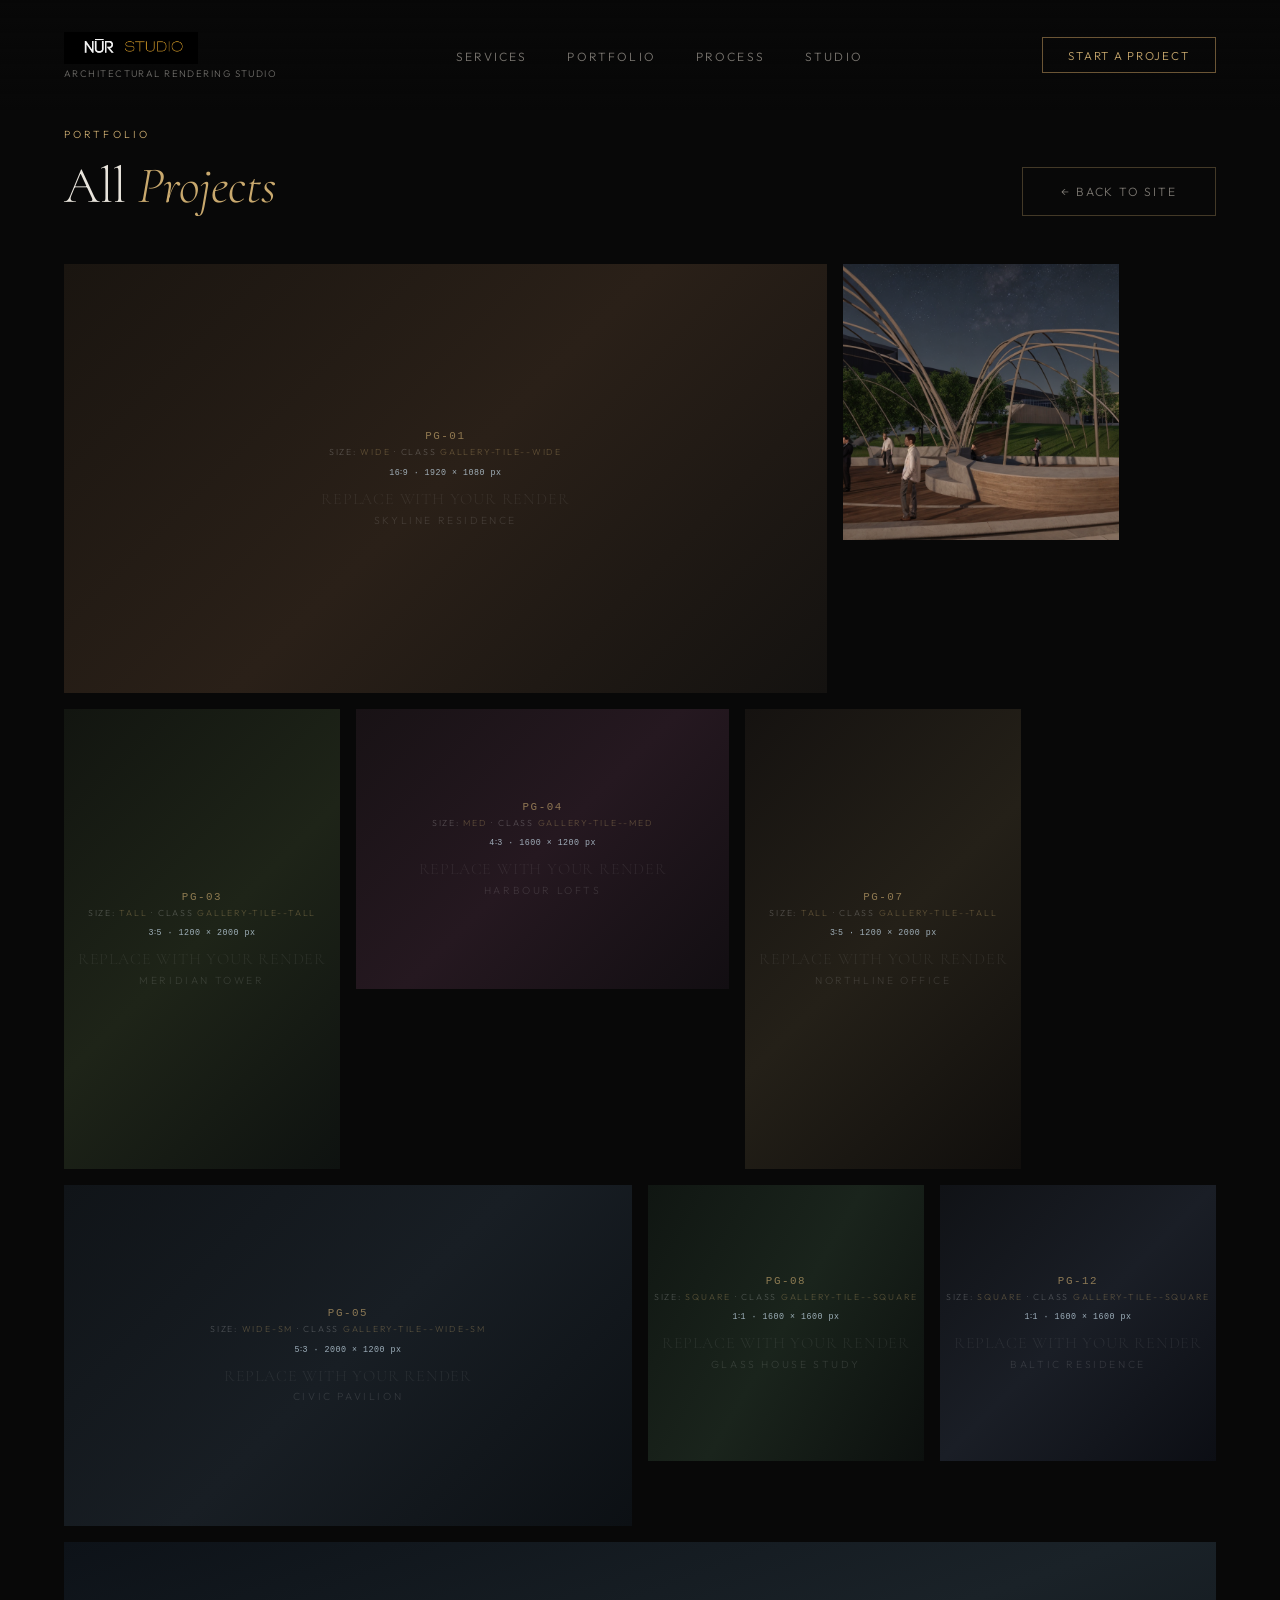
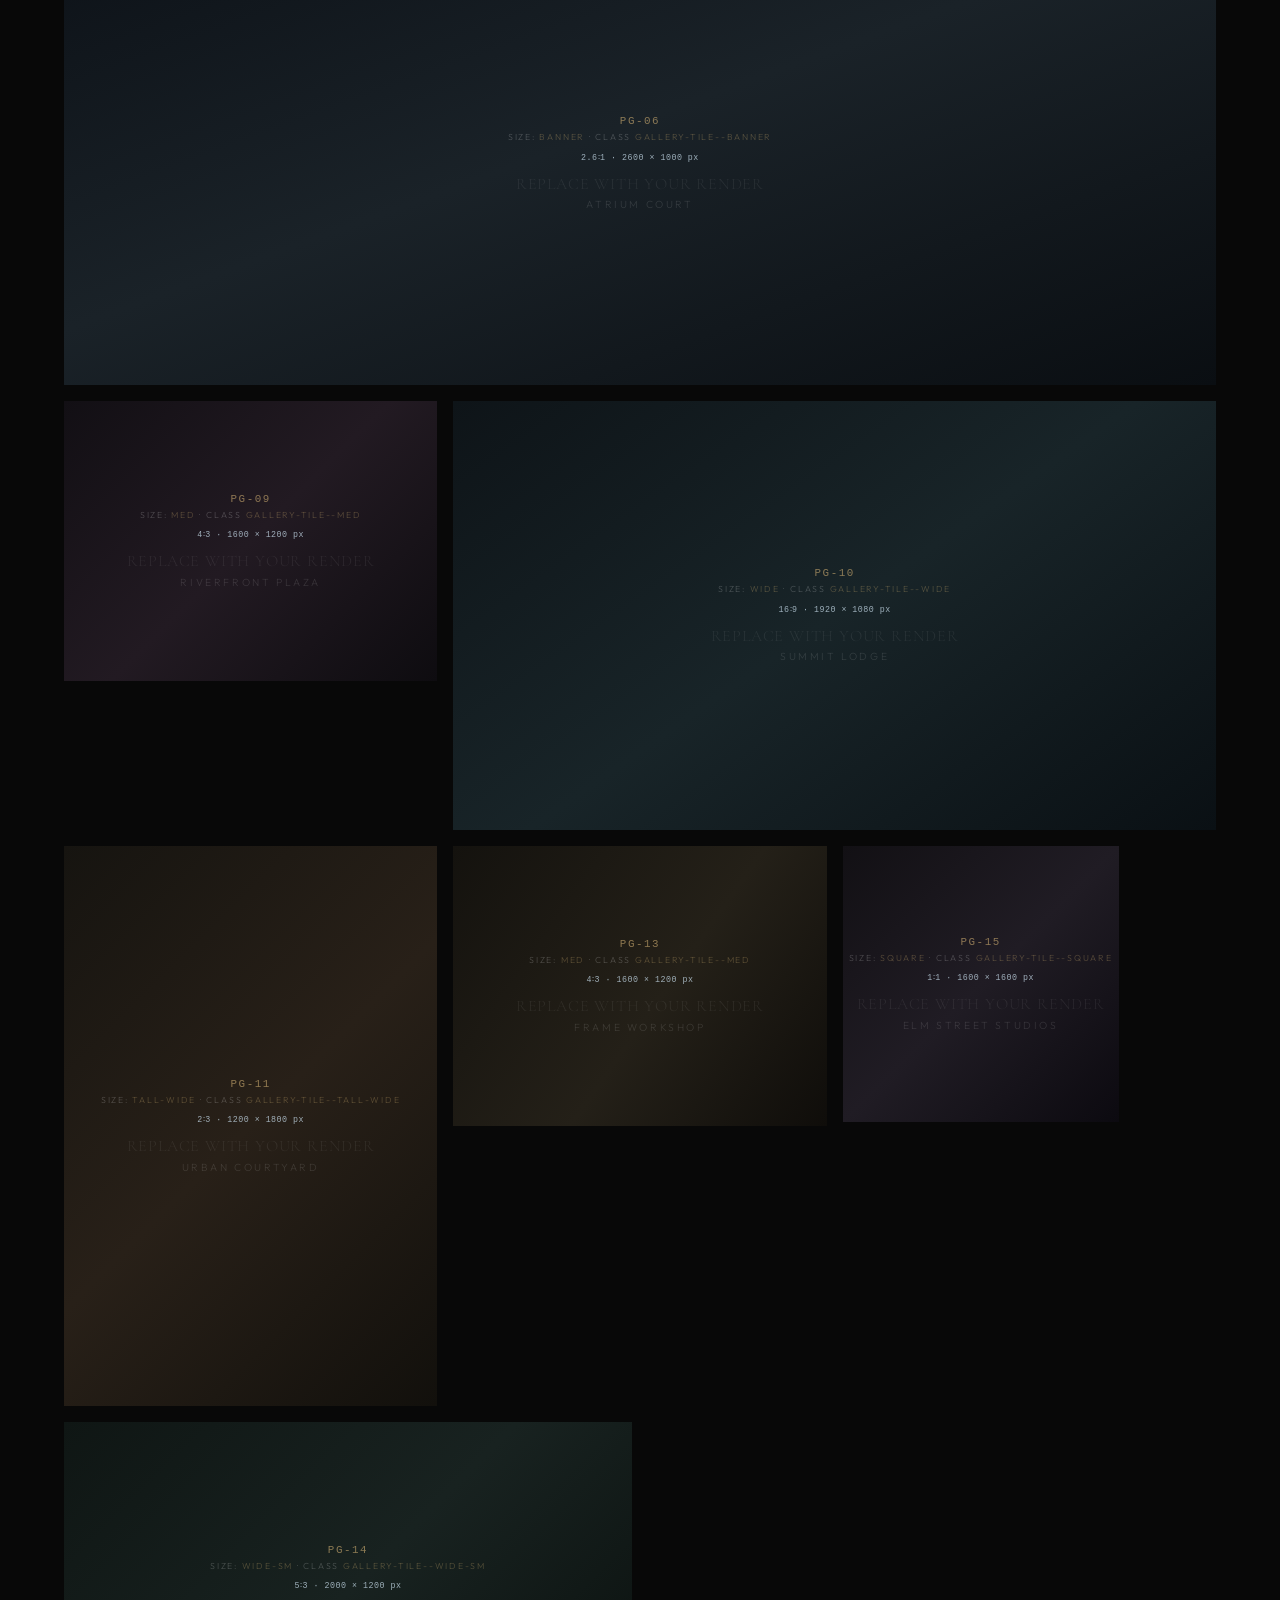
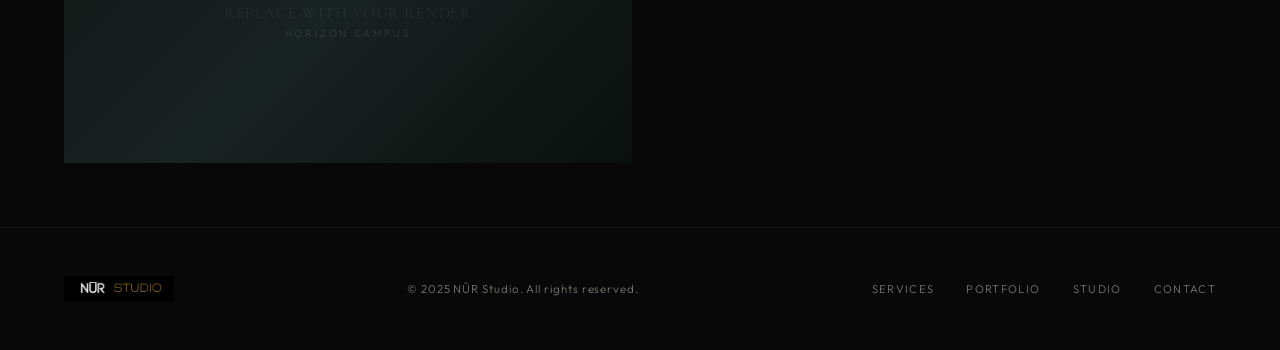
==== portfolio-all.html @ 577b7091 "Replace logo with NŪR STUDIO mark; update alt text and branding copy Co-authored-by: Cursor <cursora" ====
<!DOCTYPE html>
<html lang="en">
<head>
<meta charset="UTF-8" />
<script>
(function () {
  var b = document.createElement('base');
  b.href = new URL('.', location.href).href;
  document.head.appendChild(b);
})();
</script>
<meta name="viewport" content="width=device-width, initial-scale=1.0"/>
<title>All Projects — NŪR Studio</title>
<link rel="preconnect" href="https://fonts.googleapis.com">
<link href="https://fonts.googleapis.com/css2?family=Cormorant+Garamond:ital,wght@0,300;0,400;0,600;1,300;1,400&family=Outfit:wght@200;300;400;500&display=swap" rel="stylesheet">
<link rel="stylesheet" href="main/main.css" />
<link rel="stylesheet" href="sections/portfolio/portfolio.css" />
</head>
<body>

<nav id="navbar">
  <a href="index.html" class="logo">
    <img src="assets/logo/nur-studio-logo.png" alt="NŪR STUDIO logo" class="logo-img" width="220" height="64" />
    <span class="logo-tagline">Architectural Rendering Studio</span>
  </a>
  <ul class="nav-links">
    <li><a href="index.html#services">Services</a></li>
    <li><a href="index.html#portfolio">Portfolio</a></li>
    <li><a href="index.html#process">Process</a></li>
    <li><a href="index.html#about">Studio</a></li>
  </ul>
  <a href="index.html#contact" class="nav-cta">Start a Project</a>
</nav>

<main class="portfolio-all-page">
  <div class="portfolio-all-header">
    <div>
      <div class="section-eyebrow">Portfolio</div>
      <h1 class="section-title">All <em>Projects</em></h1>
    </div>
    <a href="index.html#portfolio" class="btn-ghost">← Back to site</a>
  </div>

  <div class="portfolio-all-grid">
    <article id="pg-tile-01" class="portfolio-item gallery-tile--wide">
      <div class="portfolio-placeholder p1">
        <img src="assets/images/portfolio-page/PG-01.png" data-src-base="assets/images/portfolio-page/PG-01" data-missing="remove" alt="PG-01 — exterior residential visualization" class="gallery-img auto-ext-image" loading="lazy" />
        <div class="placeholder-label">
          <div class="tile-nomenclature">
            <span class="tile-ref">PG-01</span>
            <span class="tile-preset">size: <span>wide</span> · class <span>gallery-tile--wide</span></span>
            <span class="tile-dim">16∶9 · 1920 × 1080 px</span>
          </div>
          <strong>Replace with your render</strong>
          Skyline Residence
        </div>
      </div>
      <div class="portfolio-overlay">
        <div class="portfolio-info">
          <h3>Skyline Residence</h3>
          <p>Exterior · Residential</p>
        </div>
      </div>
    </article>
    <article id="pg-tile-02" class="portfolio-item gallery-tile--square">
      <div class="portfolio-placeholder p2">
        <img src="assets/images/homepage/home-portfolio/HPG-03.png" data-src-base="assets/images/homepage/home-portfolio/HPG-03" data-missing="remove" alt="The Commons — interior commercial visualization" class="gallery-img auto-ext-image" loading="lazy" />
        <div class="placeholder-label">
          <div class="tile-nomenclature">
            <span class="tile-ref">PG-02</span>
            <span class="tile-preset">size: <span>square</span> · class <span>gallery-tile--square</span></span>
            <span class="tile-dim">1∶1 · 1600 × 1600 px</span>
          </div>
          <strong>Replace with your render</strong>
          The Commons
        </div>
      </div>
      <div class="portfolio-overlay">
        <div class="portfolio-info">
          <h3>The Commons</h3>
          <p>Interior · Commercial</p>
        </div>
      </div>
    </article>
    <article id="pg-tile-03" class="portfolio-item gallery-tile--tall">
      <div class="portfolio-placeholder p3">
        <img src="assets/images/homepage/heros/hero-background/HeroSEC-01.jpg" data-src-base="assets/images/homepage/heros/hero-background/HeroSEC-01" data-missing="remove" alt="Meridian Tower — exterior mixed-use visualization" class="gallery-img auto-ext-image" loading="lazy" />
        <div class="placeholder-label">
          <div class="tile-nomenclature">
            <span class="tile-ref">PG-03</span>
            <span class="tile-preset">size: <span>tall</span> · class <span>gallery-tile--tall</span></span>
            <span class="tile-dim">3∶5 · 1200 × 2000 px</span>
          </div>
          <strong>Replace with your render</strong>
          Meridian Tower
        </div>
      </div>
      <div class="portfolio-overlay">
        <div class="portfolio-info">
          <h3>Meridian Tower</h3>
          <p>Exterior · Mixed-Use</p>
        </div>
      </div>
    </article>
    <article id="pg-tile-04" class="portfolio-item gallery-tile--med">
      <div class="portfolio-placeholder p4">
        <img src="assets/images/portfolio-page/harbour-lofts.jpg" data-src-base="assets/images/portfolio-page/harbour-lofts" data-missing="remove" alt="Harbour Lofts — interior residential visualization" class="gallery-img auto-ext-image" loading="lazy" />
        <div class="placeholder-label">
          <div class="tile-nomenclature">
            <span class="tile-ref">PG-04</span>
            <span class="tile-preset">size: <span>med</span> · class <span>gallery-tile--med</span></span>
            <span class="tile-dim">4∶3 · 1600 × 1200 px</span>
          </div>
          <strong>Replace with your render</strong>
          Harbour Lofts
        </div>
      </div>
      <div class="portfolio-overlay">
        <div class="portfolio-info">
          <h3>Harbour Lofts</h3>
          <p>Interior · Residential</p>
        </div>
      </div>
    </article>
    <article id="pg-tile-05" class="portfolio-item gallery-tile--wide-sm">
      <div class="portfolio-placeholder p5">
        <img src="assets/images/portfolio-page/civic-pavilion.jpg" data-src-base="assets/images/portfolio-page/civic-pavilion" data-missing="remove" alt="Civic Pavilion — aerial institutional visualization" class="gallery-img auto-ext-image" loading="lazy" />
        <div class="placeholder-label">
          <div class="tile-nomenclature">
            <span class="tile-ref">PG-05</span>
            <span class="tile-preset">size: <span>wide-sm</span> · class <span>gallery-tile--wide-sm</span></span>
            <span class="tile-dim">5∶3 · 2000 × 1200 px</span>
          </div>
          <strong>Replace with your render</strong>
          Civic Pavilion
        </div>
      </div>
      <div class="portfolio-overlay">
        <div class="portfolio-info">
          <h3>Civic Pavilion</h3>
          <p>Aerial · Institutional</p>
        </div>
      </div>
    </article>
    <article id="pg-tile-06" class="portfolio-item gallery-tile--banner">
      <div class="portfolio-placeholder p6">
        <img src="assets/images/portfolio-page/PG-06.png" data-src-base="assets/images/portfolio-page/PG-06" data-missing="remove" alt="PG-06 — Atrium Court" class="gallery-img auto-ext-image" loading="lazy" />
        <div class="placeholder-label">
          <div class="tile-nomenclature">
            <span class="tile-ref">PG-06</span>
            <span class="tile-preset">size: <span>banner</span> · class <span>gallery-tile--banner</span></span>
            <span class="tile-dim">2.6∶1 · 2600 × 1000 px</span>
          </div>
          <strong>Replace with your render</strong>
          Atrium Court
        </div>
      </div>
      <div class="portfolio-overlay">
        <div class="portfolio-info">
          <h3>Atrium Court</h3>
          <p>Interior · Cultural</p>
        </div>
      </div>
    </article>
    <article id="pg-tile-07" class="portfolio-item gallery-tile--tall">
      <div class="portfolio-placeholder p7">
        <div class="placeholder-label">
          <div class="tile-nomenclature">
            <span class="tile-ref">PG-07</span>
            <span class="tile-preset">size: <span>tall</span> · class <span>gallery-tile--tall</span></span>
            <span class="tile-dim">3∶5 · 1200 × 2000 px</span>
          </div>
          <strong>Replace with your render</strong>
          Northline Office
        </div>
      </div>
      <div class="portfolio-overlay">
        <div class="portfolio-info">
          <h3>Northline Office</h3>
          <p>Exterior · Workplace</p>
        </div>
      </div>
    </article>
    <article id="pg-tile-08" class="portfolio-item gallery-tile--square">
      <div class="portfolio-placeholder p8">
        <div class="placeholder-label">
          <div class="tile-nomenclature">
            <span class="tile-ref">PG-08</span>
            <span class="tile-preset">size: <span>square</span> · class <span>gallery-tile--square</span></span>
            <span class="tile-dim">1∶1 · 1600 × 1600 px</span>
          </div>
          <strong>Replace with your render</strong>
          Glass House Study
        </div>
      </div>
      <div class="portfolio-overlay">
        <div class="portfolio-info">
          <h3>Glass House Study</h3>
          <p>Residential · Detail</p>
        </div>
      </div>
    </article>
    <article id="pg-tile-09" class="portfolio-item gallery-tile--med">
      <div class="portfolio-placeholder p9">
        <div class="placeholder-label">
          <div class="tile-nomenclature">
            <span class="tile-ref">PG-09</span>
            <span class="tile-preset">size: <span>med</span> · class <span>gallery-tile--med</span></span>
            <span class="tile-dim">4∶3 · 1600 × 1200 px</span>
          </div>
          <strong>Replace with your render</strong>
          Riverfront Plaza
        </div>
      </div>
      <div class="portfolio-overlay">
        <div class="portfolio-info">
          <h3>Riverfront Plaza</h3>
          <p>Exterior · Mixed-Use</p>
        </div>
      </div>
    </article>
    <article id="pg-tile-10" class="portfolio-item gallery-tile--wide">
      <div class="portfolio-placeholder p10">
        <div class="placeholder-label">
          <div class="tile-nomenclature">
            <span class="tile-ref">PG-10</span>
            <span class="tile-preset">size: <span>wide</span> · class <span>gallery-tile--wide</span></span>
            <span class="tile-dim">16∶9 · 1920 × 1080 px</span>
          </div>
          <strong>Replace with your render</strong>
          Summit Lodge
        </div>
      </div>
      <div class="portfolio-overlay">
        <div class="portfolio-info">
          <h3>Summit Lodge</h3>
          <p>Interior · Hospitality</p>
        </div>
      </div>
    </article>
    <article id="pg-tile-11" class="portfolio-item gallery-tile--tall-wide">
      <div class="portfolio-placeholder p11">
        <div class="placeholder-label">
          <div class="tile-nomenclature">
            <span class="tile-ref">PG-11</span>
            <span class="tile-preset">size: <span>tall-wide</span> · class <span>gallery-tile--tall-wide</span></span>
            <span class="tile-dim">2∶3 · 1200 × 1800 px</span>
          </div>
          <strong>Replace with your render</strong>
          Urban Courtyard
        </div>
      </div>
      <div class="portfolio-overlay">
        <div class="portfolio-info">
          <h3>Urban Courtyard</h3>
          <p>Aerial · Urban</p>
        </div>
      </div>
    </article>
    <article id="pg-tile-12" class="portfolio-item gallery-tile--square">
      <div class="portfolio-placeholder p12">
        <div class="placeholder-label">
          <div class="tile-nomenclature">
            <span class="tile-ref">PG-12</span>
            <span class="tile-preset">size: <span>square</span> · class <span>gallery-tile--square</span></span>
            <span class="tile-dim">1∶1 · 1600 × 1600 px</span>
          </div>
          <strong>Replace with your render</strong>
          Baltic Residence
        </div>
      </div>
      <div class="portfolio-overlay">
        <div class="portfolio-info">
          <h3>Baltic Residence</h3>
          <p>Interior · Residential</p>
        </div>
      </div>
    </article>
    <article id="pg-tile-13" class="portfolio-item gallery-tile--med">
      <div class="portfolio-placeholder p13">
        <div class="placeholder-label">
          <div class="tile-nomenclature">
            <span class="tile-ref">PG-13</span>
            <span class="tile-preset">size: <span>med</span> · class <span>gallery-tile--med</span></span>
            <span class="tile-dim">4∶3 · 1600 × 1200 px</span>
          </div>
          <strong>Replace with your render</strong>
          Frame Workshop
        </div>
      </div>
      <div class="portfolio-overlay">
        <div class="portfolio-info">
          <h3>Frame Workshop</h3>
          <p>Interior · Commercial</p>
        </div>
      </div>
    </article>
    <article id="pg-tile-14" class="portfolio-item gallery-tile--wide-sm">
      <div class="portfolio-placeholder p14">
        <div class="placeholder-label">
          <div class="tile-nomenclature">
            <span class="tile-ref">PG-14</span>
            <span class="tile-preset">size: <span>wide-sm</span> · class <span>gallery-tile--wide-sm</span></span>
            <span class="tile-dim">5∶3 · 2000 × 1200 px</span>
          </div>
          <strong>Replace with your render</strong>
          Horizon Campus
        </div>
      </div>
      <div class="portfolio-overlay">
        <div class="portfolio-info">
          <h3>Horizon Campus</h3>
          <p>Exterior · Institutional</p>
        </div>
      </div>
    </article>
    <article id="pg-tile-15" class="portfolio-item gallery-tile--square">
      <div class="portfolio-placeholder p15">
        <div class="placeholder-label">
          <div class="tile-nomenclature">
            <span class="tile-ref">PG-15</span>
            <span class="tile-preset">size: <span>square</span> · class <span>gallery-tile--square</span></span>
            <span class="tile-dim">1∶1 · 1600 × 1600 px</span>
          </div>
          <strong>Replace with your render</strong>
          Elm Street Studios
        </div>
      </div>
      <div class="portfolio-overlay">
        <div class="portfolio-info">
          <h3>Elm Street Studios</h3>
          <p>Interior · Creative</p>
        </div>
      </div>
    </article>
  </div>
</main>

<footer>
  <div class="footer-logo">
    <img src="assets/logo/nur-studio-logo.png" alt="NŪR STUDIO logo" class="footer-logo-img" width="200" height="56" />
  </div>
  <p class="footer-copy">© 2025 NŪR Studio. All rights reserved.</p>
  <div class="footer-links">
    <a href="index.html#services">Services</a>
    <a href="index.html#portfolio">Portfolio</a>
    <a href="index.html#about">Studio</a>
    <a href="index.html#contact">Contact</a>
  </div>
</footer>

<script src="main/image-fallback.js"></script>
</body>
</html>
---- main/main.css ----
*, *::before, *::after { margin: 0; padding: 0; box-sizing: border-box; }

:root {
  --bg: #080808;
  --bg2: #0f0f0f;
  --bg3: #141414;
  --surface: #1a1a1a;
  --gold: #c9a96e;
  --gold-light: #e8d5b0;
  --gold-dim: #6b5535;
  --text: #e8e4dc;
  --muted: #7a7670;
  --border: rgba(201,169,110,0.15);
  --border-dim: rgba(255,255,255,0.06);
}

html { scroll-behavior: smooth; }

body {
  background: var(--bg);
  color: var(--text);
  font-family: 'Outfit', sans-serif;
  font-weight: 300;
  overflow-x: hidden;
}

/* Nav */
nav {
  position: fixed;
  top: 0; left: 0; right: 0;
  z-index: 100;
  display: flex;
  align-items: center;
  justify-content: space-between;
  padding: 2rem 4rem;
  background: linear-gradient(to bottom, rgba(8,8,8,0.9) 0%, transparent 100%);
  transition: padding 0.4s;
}
nav.scrolled {
  padding: 1.2rem 4rem;
  background: rgba(8,8,8,0.97);
  backdrop-filter: blur(12px);
  border-bottom: 1px solid var(--border-dim);
}
.logo {
  display: inline-flex;
  flex-direction: column;
  align-items: flex-start;
  gap: 0.3rem;
  text-decoration: none;
  line-height: 1;
  color: inherit;
}
.logo-img {
  height: 2rem;
  width: auto;
  max-width: min(52vw, 220px);
  display: block;
  object-fit: contain;
  object-position: left center;
}
nav.scrolled .logo-img {
  height: 1.75rem;
}
.logo-tagline {
  font-family: 'Outfit', sans-serif;
  font-size: 0.6rem;
  font-weight: 300;
  letter-spacing: 0.15em;
  text-transform: uppercase;
  color: var(--text);
  opacity: 0.45;
}
.nav-links { display: flex; gap: 2.5rem; list-style: none; }
.nav-links a {
  text-decoration: none;
  color: var(--muted);
  font-size: 0.75rem;
  letter-spacing: 0.18em;
  text-transform: uppercase;
  transition: color 0.3s;
}
.nav-links a:hover { color: var(--gold); }
.nav-cta {
  font-size: 0.72rem;
  letter-spacing: 0.15em;
  text-transform: uppercase;
  color: var(--gold);
  border: 1px solid var(--gold-dim);
  padding: 0.6rem 1.6rem;
  text-decoration: none;
  transition: background 0.3s, color 0.3s, border-color 0.3s;
}
.nav-cta:hover { background: var(--gold); color: #000; border-color: var(--gold); }

/* Shared section shell & typography */
section { padding: 8rem 4rem; }
.section-eyebrow {
  font-size: 0.65rem;
  letter-spacing: 0.3em;
  text-transform: uppercase;
  color: var(--gold);
  margin-bottom: 1rem;
}
.section-title {
  font-family: 'Cormorant Garamond', serif;
  font-size: clamp(2rem, 4vw, 3.5rem);
  font-weight: 300;
  line-height: 1.15;
}
.section-title em { font-style: italic; color: var(--gold); }
.divider {
  width: 60px; height: 1px;
  background: var(--gold-dim);
  margin: 2rem 0;
}

/* Shared buttons */
.btn-primary {
  display: inline-block;
  background: var(--gold);
  color: #000;
  padding: 1rem 2.4rem;
  font-size: 0.75rem;
  letter-spacing: 0.15em;
  text-transform: uppercase;
  text-decoration: none;
  font-weight: 400;
  transition: background 0.3s, transform 0.2s;
}
.btn-primary:hover { background: var(--gold-light); transform: translateY(-2px); }
.btn-ghost {
  display: inline-block;
  border: 1px solid rgba(201,169,110,0.3);
  color: var(--muted);
  padding: 1rem 2.4rem;
  font-size: 0.75rem;
  letter-spacing: 0.15em;
  text-transform: uppercase;
  text-decoration: none;
  transition: border-color 0.3s, color 0.3s, transform 0.2s;
}
.btn-ghost:hover { border-color: var(--gold); color: var(--gold); transform: translateY(-2px); }

/* Footer */
footer {
  background: var(--bg);
  border-top: 1px solid var(--border-dim);
  padding: 3rem 4rem;
  display: flex;
  justify-content: space-between;
  align-items: center;
}
.footer-logo {
  display: flex;
  align-items: center;
}
.footer-logo-img {
  height: 1.65rem;
  width: auto;
  max-width: 200px;
  object-fit: contain;
  object-position: left center;
}
.footer-copy {
  font-size: 0.72rem;
  color: var(--muted);
  letter-spacing: 0.08em;
}
.footer-links { display: flex; gap: 2rem; }
.footer-links a {
  font-size: 0.7rem;
  letter-spacing: 0.12em;
  text-transform: uppercase;
  color: var(--muted);
  text-decoration: none;
  transition: color 0.3s;
}
.footer-links a:hover { color: var(--gold); }

/* Animations used across sections */
@keyframes fadeUp {
  from { opacity: 0; transform: translateY(24px); }
  to { opacity: 1; transform: translateY(0); }
}
@keyframes fadeIn {
  from { opacity: 0; }
  to { opacity: 1; }
}

/* Reveal on scroll */
.reveal {
  opacity: 0;
  transform: translateY(30px);
  transition: opacity 0.8s ease, transform 0.8s ease;
}
.reveal.visible {
  opacity: 1;
  transform: translateY(0);
}
.reveal-delay-1 { transition-delay: 0.1s; }
.reveal-delay-2 { transition-delay: 0.2s; }
.reveal-delay-3 { transition-delay: 0.3s; }
.reveal-delay-4 { transition-delay: 0.4s; }

.icon-building { }

@media (max-width: 1024px) {
  nav { padding: 1.5rem 2rem; }
  nav.scrolled { padding: 1rem 2rem; }
  section { padding: 6rem 2rem; }
  footer { flex-direction: column; gap: 1.5rem; text-align: center; }
  .footer-logo { justify-content: center; }
  .logo { align-items: center; }
  .logo-img { object-position: center; }
  .footer-logo-img { object-position: center; }
  .nav-links { display: none; }
}
---- sections/portfolio/portfolio.css ----
/* Selected works — #portfolio */
#portfolio {
  padding-top: 8rem;
  padding-bottom: 0;
}
.portfolio-header {
  position: relative;
  z-index: 2;
  display: flex;
  justify-content: space-between;
  align-items: flex-end;
  margin-bottom: 3rem;
}
.portfolio-header .btn-ghost {
  height: fit-content;
  position: relative;
  z-index: 1;
}
.portfolio-grid {
  display: grid;
  grid-template-columns: repeat(12, 1fr);
  grid-template-rows: repeat(2, 320px);
  gap: 6px;
}
.portfolio-item {
  position: relative;
  overflow: hidden;
  background: var(--surface);
  cursor: pointer;
}
.portfolio-grid > .portfolio-item:nth-child(1) { grid-column: 1 / 6; grid-row: 1 / 2; }
.portfolio-grid > .portfolio-item:nth-child(2) { grid-column: 6 / 9; grid-row: 1 / 2; }
.portfolio-grid > .portfolio-item:nth-child(3) { grid-column: 9 / 13; grid-row: 1 / 3; }
.portfolio-grid > .portfolio-item:nth-child(4) { grid-column: 1 / 4; grid-row: 2 / 3; }
.portfolio-grid > .portfolio-item:nth-child(5) { grid-column: 4 / 9; grid-row: 2 / 3; }

.portfolio-placeholder {
  width: 100%; height: 100%;
  display: flex;
  align-items: center;
  justify-content: center;
  transition: transform 0.6s ease;
  position: relative;
}
.portfolio-item:hover .portfolio-placeholder { transform: scale(1.04); }
.portfolio-grid .gallery-img {
  position: absolute;
  inset: 0;
  z-index: 1;
  width: 100%;
  height: 100%;
  object-fit: cover;
  display: block;
}
.portfolio-grid .placeholder-label {
  position: absolute;
  inset: 0;
  display: flex;
  flex-direction: column;
  align-items: center;
  justify-content: center;
  pointer-events: none;
  z-index: 0;
}

.p1 { background: linear-gradient(135deg, #1a1510 0%, #2a2018 50%, #141210 100%); }
.p2 { background: linear-gradient(135deg, #101418 0%, #1a2025 50%, #0d1215 100%); }
.p3 { background: linear-gradient(135deg, #121510 0%, #1e2418 50%, #0e1210 100%); }
.p4 { background: linear-gradient(135deg, #181215 0%, #251820 50%, #120e12 100%); }
.p5 { background: linear-gradient(135deg, #101418 0%, #181e24 50%, #0c1014 100%); }
.p6 { background: linear-gradient(160deg, #0d1218 0%, #1a2228 45%, #0a0e12 100%); }
.p7 { background: linear-gradient(135deg, #151210 0%, #242018 50%, #100e0c 100%); }
.p8 { background: linear-gradient(120deg, #101612 0%, #1a241c 50%, #0c100e 100%); }
.p9 { background: linear-gradient(135deg, #120f14 0%, #221a22 50%, #0e0c10 100%); }
.p10 { background: linear-gradient(145deg, #0e1418 0%, #182428 50%, #0a1014 100%); }
.p11 { background: linear-gradient(135deg, #161410 0%, #282018 50%, #12100c 100%); }
.p12 { background: linear-gradient(135deg, #101216 0%, #1a1e26 50%, #0c0e14 100%); }
.p13 { background: linear-gradient(125deg, #14120e 0%, #242018 55%, #0f0d0a 100%); }
.p14 { background: linear-gradient(135deg, #0f1614 0%, #182220 50%, #0a100e 100%); }
.p15 { background: linear-gradient(135deg, #121014 0%, #201c24 50%, #0c0a10 100%); }

.placeholder-label {
  font-size: 0.65rem;
  letter-spacing: 0.25em;
  text-transform: uppercase;
  color: rgba(255,255,255,0.12);
  text-align: center;
}
.placeholder-label strong {
  display: block;
  font-family: 'Cormorant Garamond', serif;
  font-size: 1rem;
  font-weight: 300;
  color: rgba(255,255,255,0.08);
  letter-spacing: 0.05em;
  margin-bottom: 0.3rem;
}

.portfolio-overlay {
  position: absolute;
  inset: 0;
  background: rgba(8,8,8,0);
  display: flex;
  flex-direction: column;
  justify-content: flex-end;
  padding: 2rem;
  transition: background 0.4s;
}
.portfolio-item:hover .portfolio-overlay { background: rgba(8,8,8,0.65); }
.portfolio-info { transform: translateY(12px); opacity: 0; transition: all 0.4s; }
.portfolio-item:hover .portfolio-info { transform: translateY(0); opacity: 1; }
.portfolio-info h3 {
  font-family: 'Cormorant Garamond', serif;
  font-size: 1.3rem;
  font-weight: 300;
  margin-bottom: 0.3rem;
}
.portfolio-info p { font-size: 0.7rem; letter-spacing: 0.15em; text-transform: uppercase; color: var(--gold); }

@media (max-width: 1024px) {
  .portfolio-grid {
    grid-template-columns: repeat(6, 1fr);
    grid-template-rows: repeat(3, 240px);
  }
  .portfolio-grid > .portfolio-item:nth-child(1) { grid-column: 1 / 5; grid-row: 1 / 2; }
  .portfolio-grid > .portfolio-item:nth-child(2) { grid-column: 5 / 7; grid-row: 1 / 2; }
  .portfolio-grid > .portfolio-item:nth-child(3) { grid-column: 1 / 3; grid-row: 2 / 3; }
  .portfolio-grid > .portfolio-item:nth-child(4) { grid-column: 3 / 7; grid-row: 2 / 3; }
  .portfolio-grid > .portfolio-item:nth-child(5) { grid-column: 1 / 7; grid-row: 3 / 4; }
}

/* Full portfolio gallery page (portfolio-all.html) */
.portfolio-all-page {
  padding: 8rem 4rem 4rem;
  min-height: 100vh;
}
.portfolio-all-header {
  display: flex;
  justify-content: space-between;
  align-items: flex-end;
  flex-wrap: wrap;
  gap: 1.5rem;
  margin-bottom: 3rem;
}
/* Full gallery: 12-col grid, mixed tile sizes (wide / tall / square) */
.portfolio-all-grid {
  display: grid;
  grid-template-columns: repeat(12, 1fr);
  grid-auto-rows: minmax(0, auto);
  grid-auto-flow: dense;
  gap: 1rem;
  width: 100%;
}
.portfolio-all-grid .portfolio-item {
  position: relative;
  overflow: hidden;
  margin: 0;
  cursor: pointer;
}
.portfolio-all-grid .portfolio-placeholder {
  position: absolute;
  inset: 0;
  width: 100%;
  min-height: 0;
  display: flex;
  align-items: center;
  justify-content: center;
  transition: transform 0.6s ease;
}
.portfolio-all-grid .portfolio-item:hover .portfolio-placeholder {
  transform: scale(1.04);
}
/* Same stacking as home #portfolio: image paints above label (text hidden when render exists) */
.portfolio-all-grid .gallery-img {
  position: absolute;
  inset: 0;
  z-index: 1;
  width: 100%;
  height: 100%;
  object-fit: cover;
  display: block;
}
.portfolio-all-grid .placeholder-label {
  position: absolute;
  inset: 0;
  display: flex;
  flex-direction: column;
  align-items: center;
  justify-content: center;
  pointer-events: none;
  z-index: 0;
}
.portfolio-all-grid .tile-nomenclature,
.portfolio-grid .tile-nomenclature {
  display: flex;
  flex-direction: column;
  align-items: center;
  gap: 0.25rem;
  margin-bottom: 0.65rem;
  text-align: center;
}
.portfolio-all-grid .tile-ref,
.portfolio-grid .tile-ref {
  font-family: ui-monospace, "Cascadia Code", "Segoe UI Mono", monospace;
  font-size: 0.68rem;
  font-weight: 500;
  letter-spacing: 0.14em;
  color: rgba(201, 169, 110, 0.65);
}
.portfolio-all-grid .tile-preset,
.portfolio-grid .tile-preset {
  font-size: 0.55rem;
  letter-spacing: 0.2em;
  text-transform: uppercase;
  color: rgba(255, 255, 255, 0.22);
}
.portfolio-all-grid .tile-preset span,
.portfolio-grid .tile-preset span {
  color: rgba(201, 169, 110, 0.35);
}
.portfolio-all-grid .tile-dim,
.portfolio-grid .tile-dim {
  display: block;
  margin-top: 0.35rem;
  font-family: ui-monospace, "Cascadia Code", "Segoe UI Mono", monospace;
  font-size: 0.52rem;
  font-weight: 400;
  letter-spacing: 0.06em;
  text-transform: none;
  color: rgba(195, 215, 230, 0.78);
  line-height: 1.4;
}
/* Tile shapes (12-column track) */
.portfolio-all-grid .gallery-tile--banner {
  grid-column: span 12;
  aspect-ratio: 2.6 / 1;
  min-height: 140px;
}
.portfolio-all-grid .gallery-tile--wide {
  grid-column: span 8;
  aspect-ratio: 16 / 9;
  min-height: 160px;
}
.portfolio-all-grid .gallery-tile--wide-sm {
  grid-column: span 6;
  aspect-ratio: 5 / 3;
  min-height: 160px;
}
.portfolio-all-grid .gallery-tile--med {
  grid-column: span 4;
  aspect-ratio: 4 / 3;
  min-height: 160px;
}
.portfolio-all-grid .gallery-tile--square {
  grid-column: span 3;
  aspect-ratio: 1;
  min-height: 140px;
}
.portfolio-all-grid .gallery-tile--tall {
  grid-column: span 3;
  aspect-ratio: 3 / 5;
  min-height: 200px;
}
.portfolio-all-grid .gallery-tile--tall-wide {
  grid-column: span 4;
  aspect-ratio: 2 / 3;
  min-height: 200px;
}
@media (max-width: 1100px) {
  .portfolio-all-grid .gallery-tile--banner { grid-column: span 12; aspect-ratio: 2.2 / 1; }
  .portfolio-all-grid .gallery-tile--wide { grid-column: span 12; aspect-ratio: 16 / 9; }
  .portfolio-all-grid .gallery-tile--wide-sm { grid-column: span 6; }
  .portfolio-all-grid .gallery-tile--med { grid-column: span 6; }
  .portfolio-all-grid .gallery-tile--square { grid-column: span 6; }
  .portfolio-all-grid .gallery-tile--tall { grid-column: span 6; aspect-ratio: 3 / 4; }
  .portfolio-all-grid .gallery-tile--tall-wide { grid-column: span 6; aspect-ratio: 3 / 4; }
}
@media (max-width: 1024px) {
  .portfolio-all-page { padding: 6rem 2rem 3rem; }
}
@media (max-width: 640px) {
  .portfolio-all-grid .gallery-tile--banner,
  .portfolio-all-grid .gallery-tile--wide,
  .portfolio-all-grid .gallery-tile--wide-sm,
  .portfolio-all-grid .gallery-tile--med,
  .portfolio-all-grid .gallery-tile--square,
  .portfolio-all-grid .gallery-tile--tall,
  .portfolio-all-grid .gallery-tile--tall-wide {
    grid-column: span 12;
  }
  .portfolio-all-grid .gallery-tile--banner { aspect-ratio: 16 / 10; }
  .portfolio-all-grid .gallery-tile--wide-sm,
  .portfolio-all-grid .gallery-tile--med { aspect-ratio: 4 / 3; }
  .portfolio-all-grid .gallery-tile--square { aspect-ratio: 1; max-height: min(100vw, 420px); }
  .portfolio-all-grid .gallery-tile--tall,
  .portfolio-all-grid .gallery-tile--tall-wide { aspect-ratio: 3 / 4; }
}
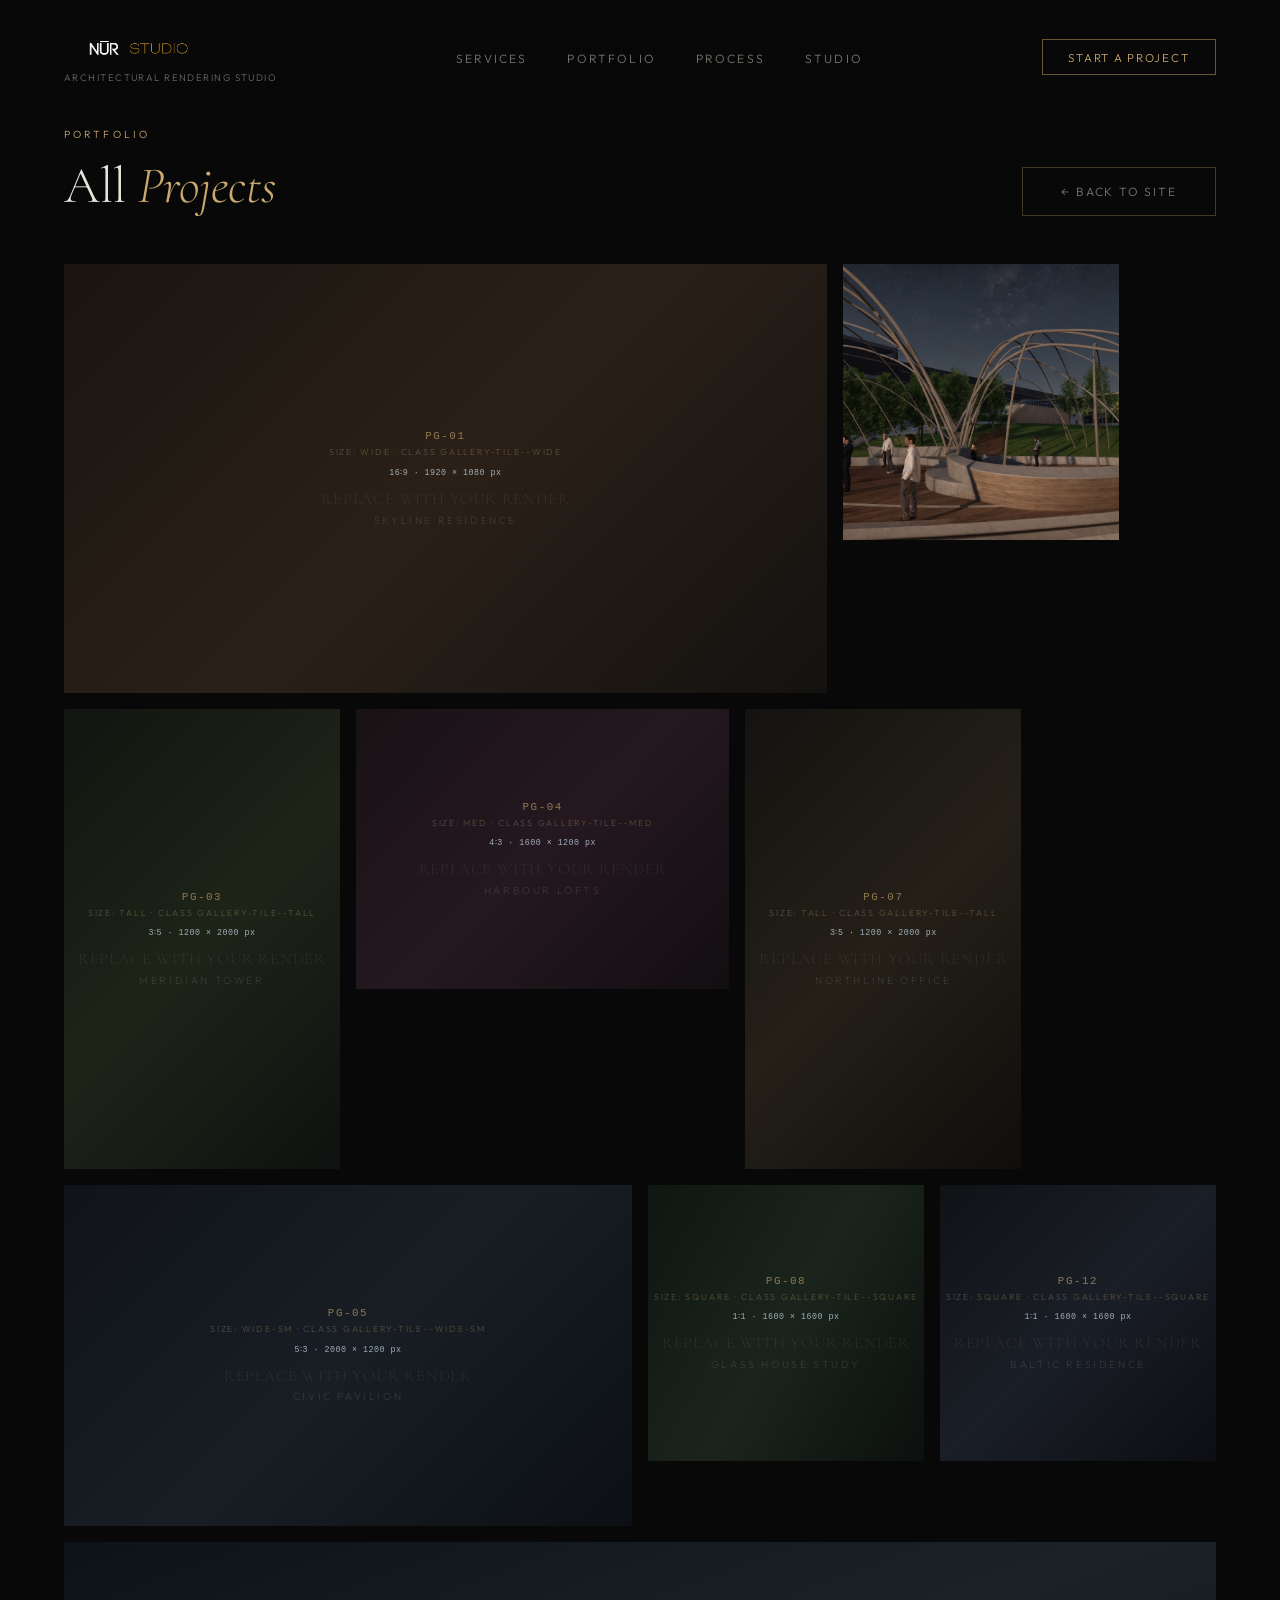
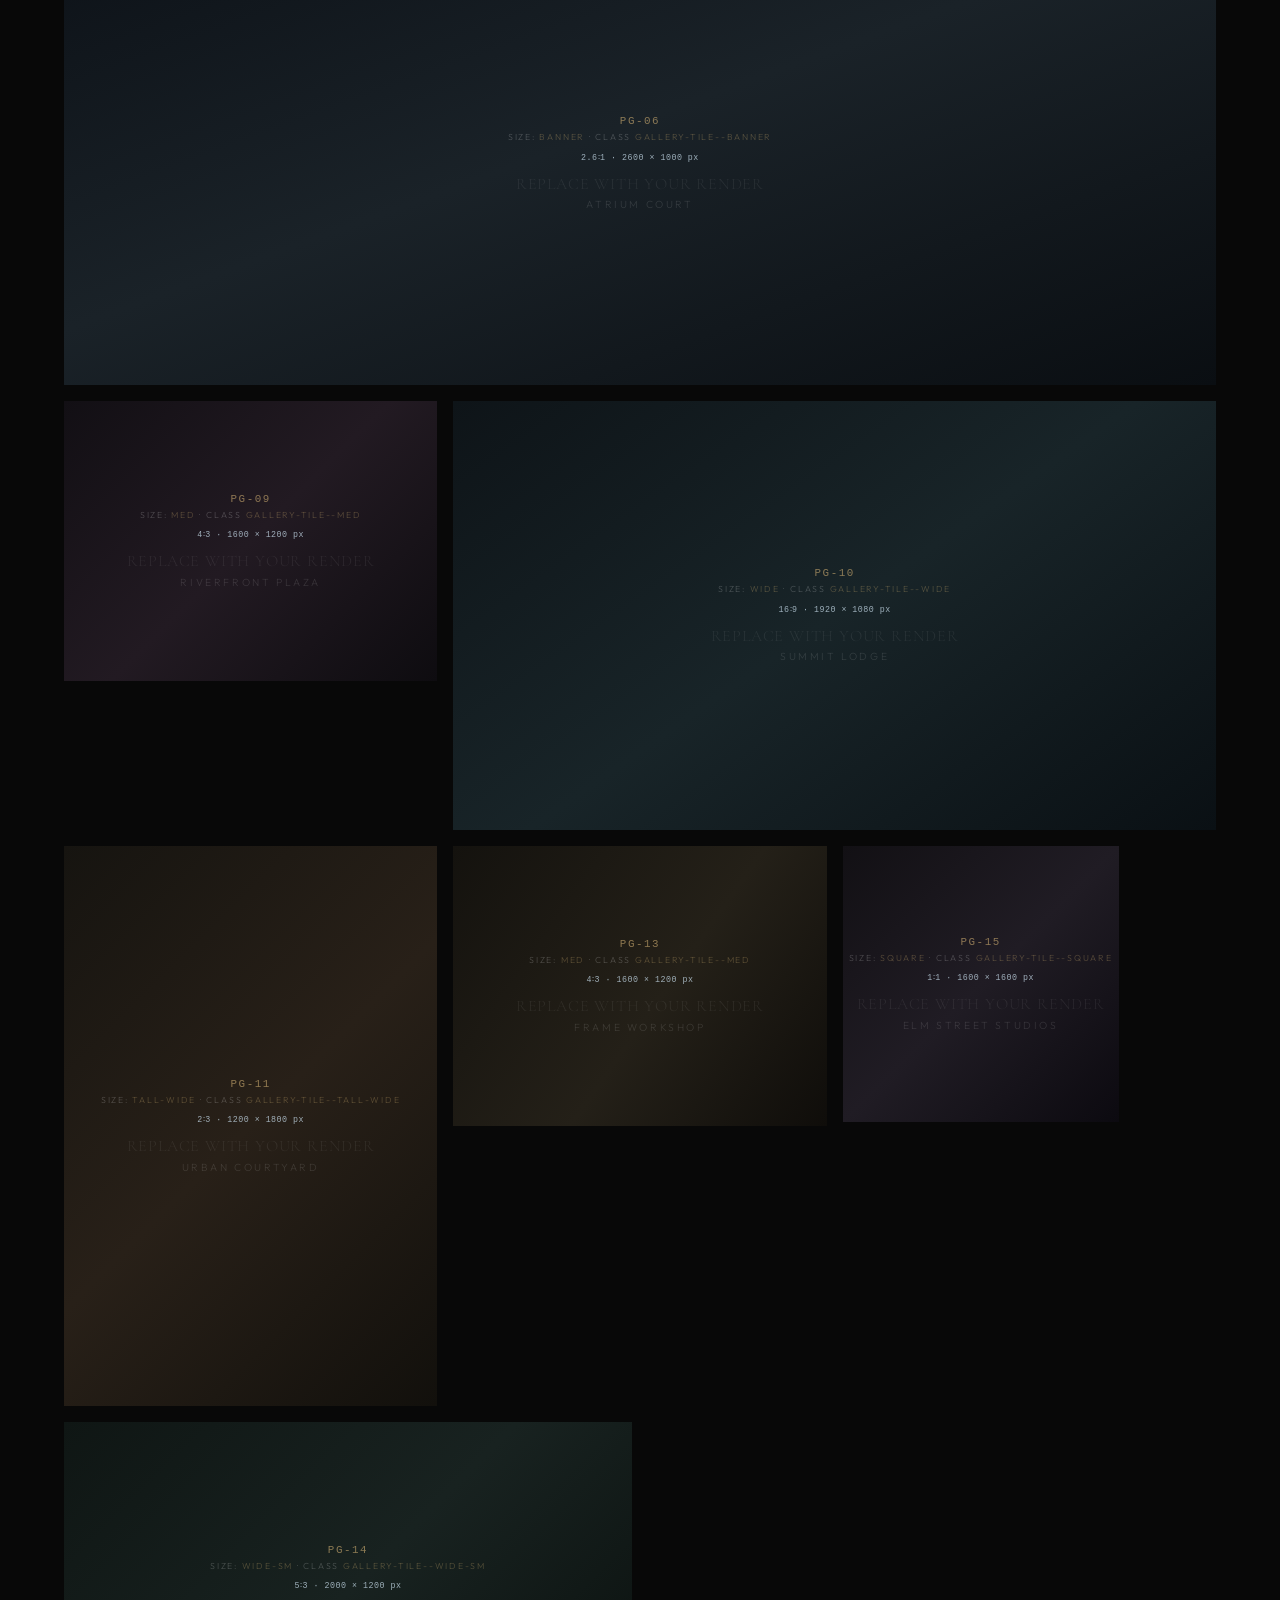
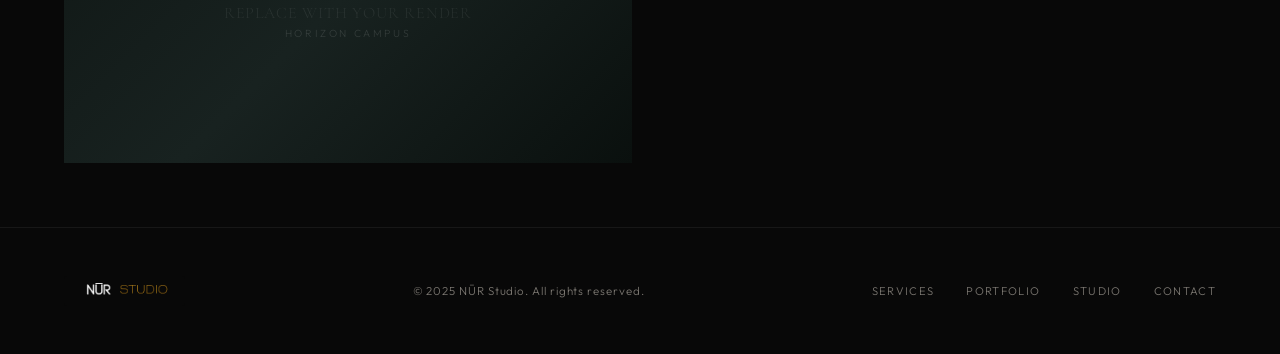
==== commit c86bd8f1: "Logo: knock out solid black PNG via blend mode + isolated backdrop Co-authored-by: Cursor <cursorage" ====
--- a/portfolio-all.html
+++ b/portfolio-all.html
@@ -20,7 +20,9 @@
 
 <nav id="navbar">
   <a href="index.html" class="logo">
-    <img src="assets/logo/nur-studio-logo.png" alt="NŪR STUDIO logo" class="logo-img" width="220" height="64" />
+    <span class="logo-mark">
+      <img src="assets/logo/nur-studio-logo.png" alt="NŪR STUDIO logo" class="logo-img" width="220" height="64" />
+    </span>
     <span class="logo-tagline">Architectural Rendering Studio</span>
   </a>
   <ul class="nav-links">
--- a/main/main.css
+++ b/main/main.css
@@ -51,6 +51,15 @@
   line-height: 1;
   color: inherit;
 }
+/* PNG has opaque black instead of alpha — blend knocks black to page bg inside isolated box */
+.logo-mark {
+  display: inline-block;
+  line-height: 0;
+  isolation: isolate;
+  background: var(--bg);
+  padding: 0.12rem 0.32rem;
+  border-radius: 3px;
+}
 .logo-img {
   height: 2rem;
   width: auto;
@@ -58,6 +67,7 @@
   display: block;
   object-fit: contain;
   object-position: left center;
+  mix-blend-mode: lighten;
 }
 nav.scrolled .logo-img {
   height: 1.75rem;
@@ -154,6 +164,11 @@
 .footer-logo {
   display: flex;
   align-items: center;
+  isolation: isolate;
+  background: var(--bg);
+  padding: 0.12rem 0.35rem;
+  border-radius: 3px;
+  line-height: 0;
 }
 .footer-logo-img {
   height: 1.65rem;
@@ -161,6 +176,7 @@
   max-width: 200px;
   object-fit: contain;
   object-position: left center;
+  mix-blend-mode: lighten;
 }
 .footer-copy {
   font-size: 0.72rem;
@@ -212,6 +228,7 @@
   footer { flex-direction: column; gap: 1.5rem; text-align: center; }
   .footer-logo { justify-content: center; }
   .logo { align-items: center; }
+  .logo-mark { text-align: center; }
   .logo-img { object-position: center; }
   .footer-logo-img { object-position: center; }
   .nav-links { display: none; }
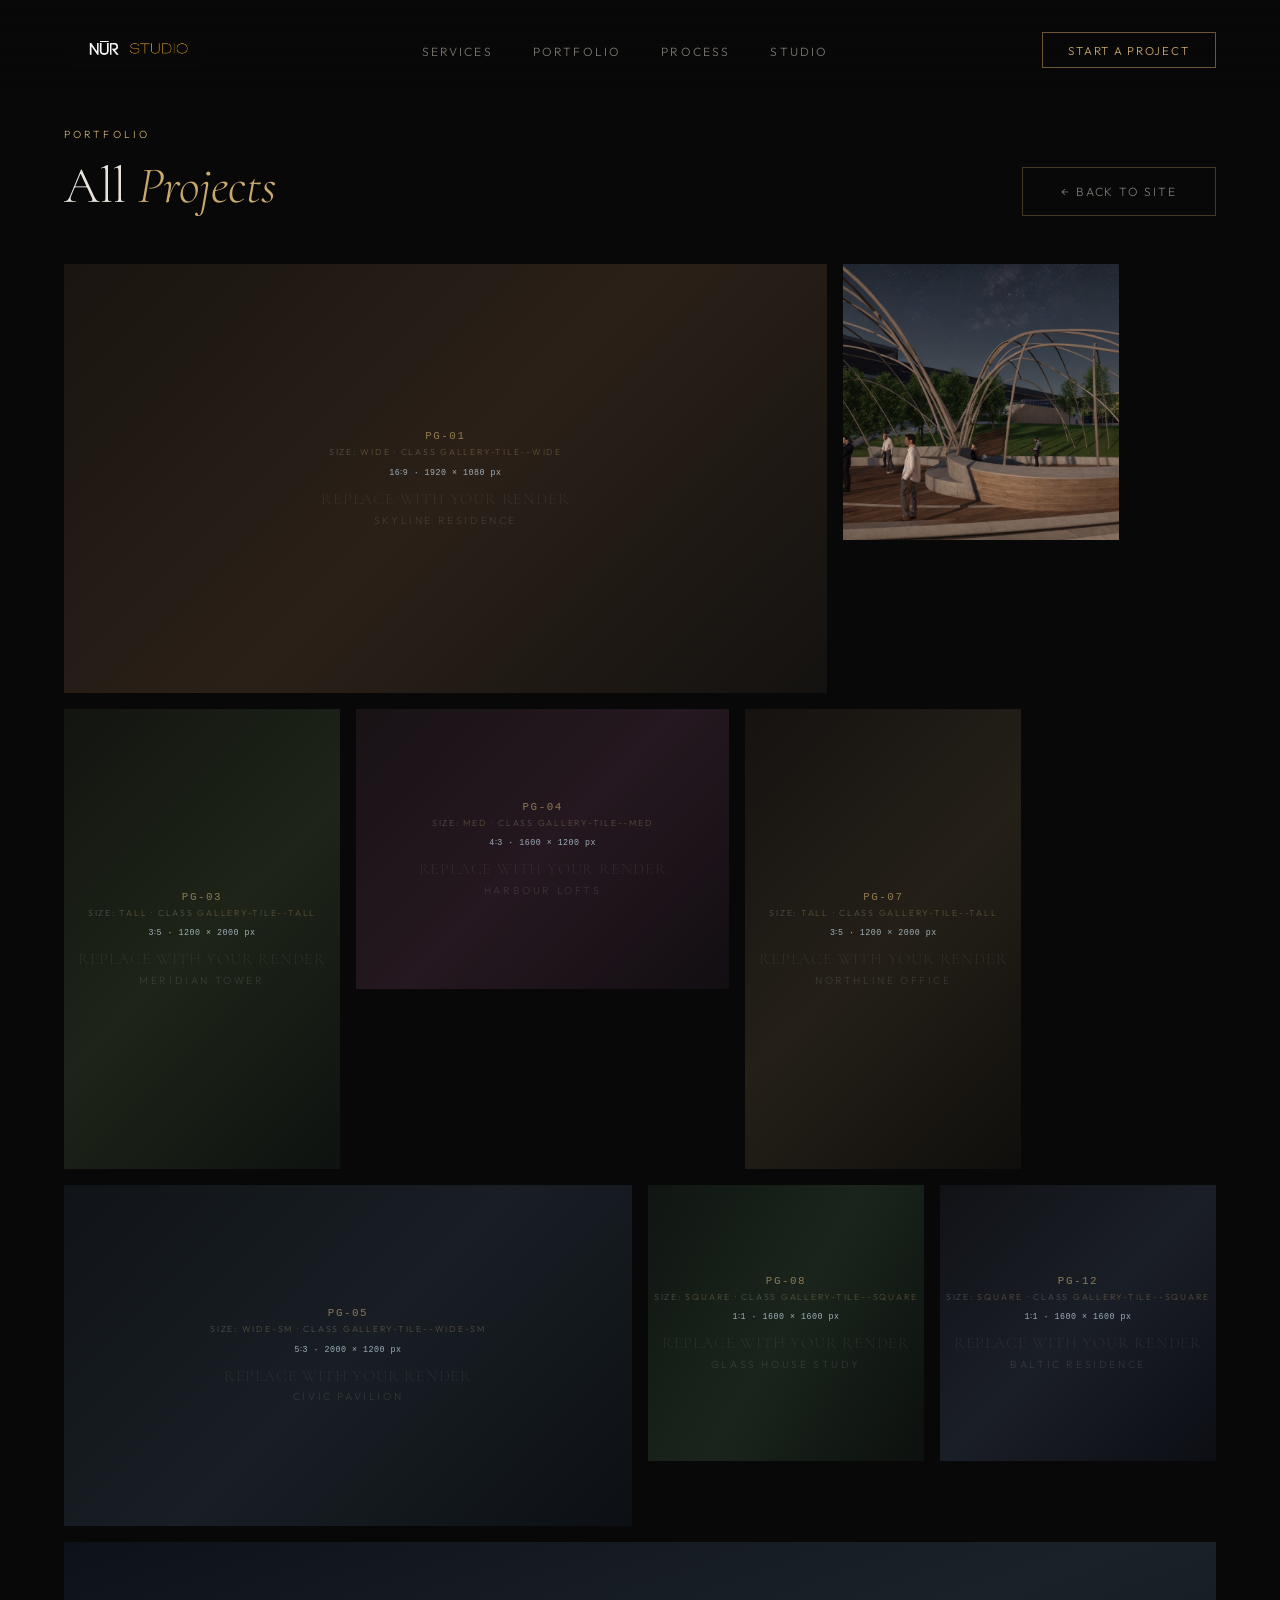
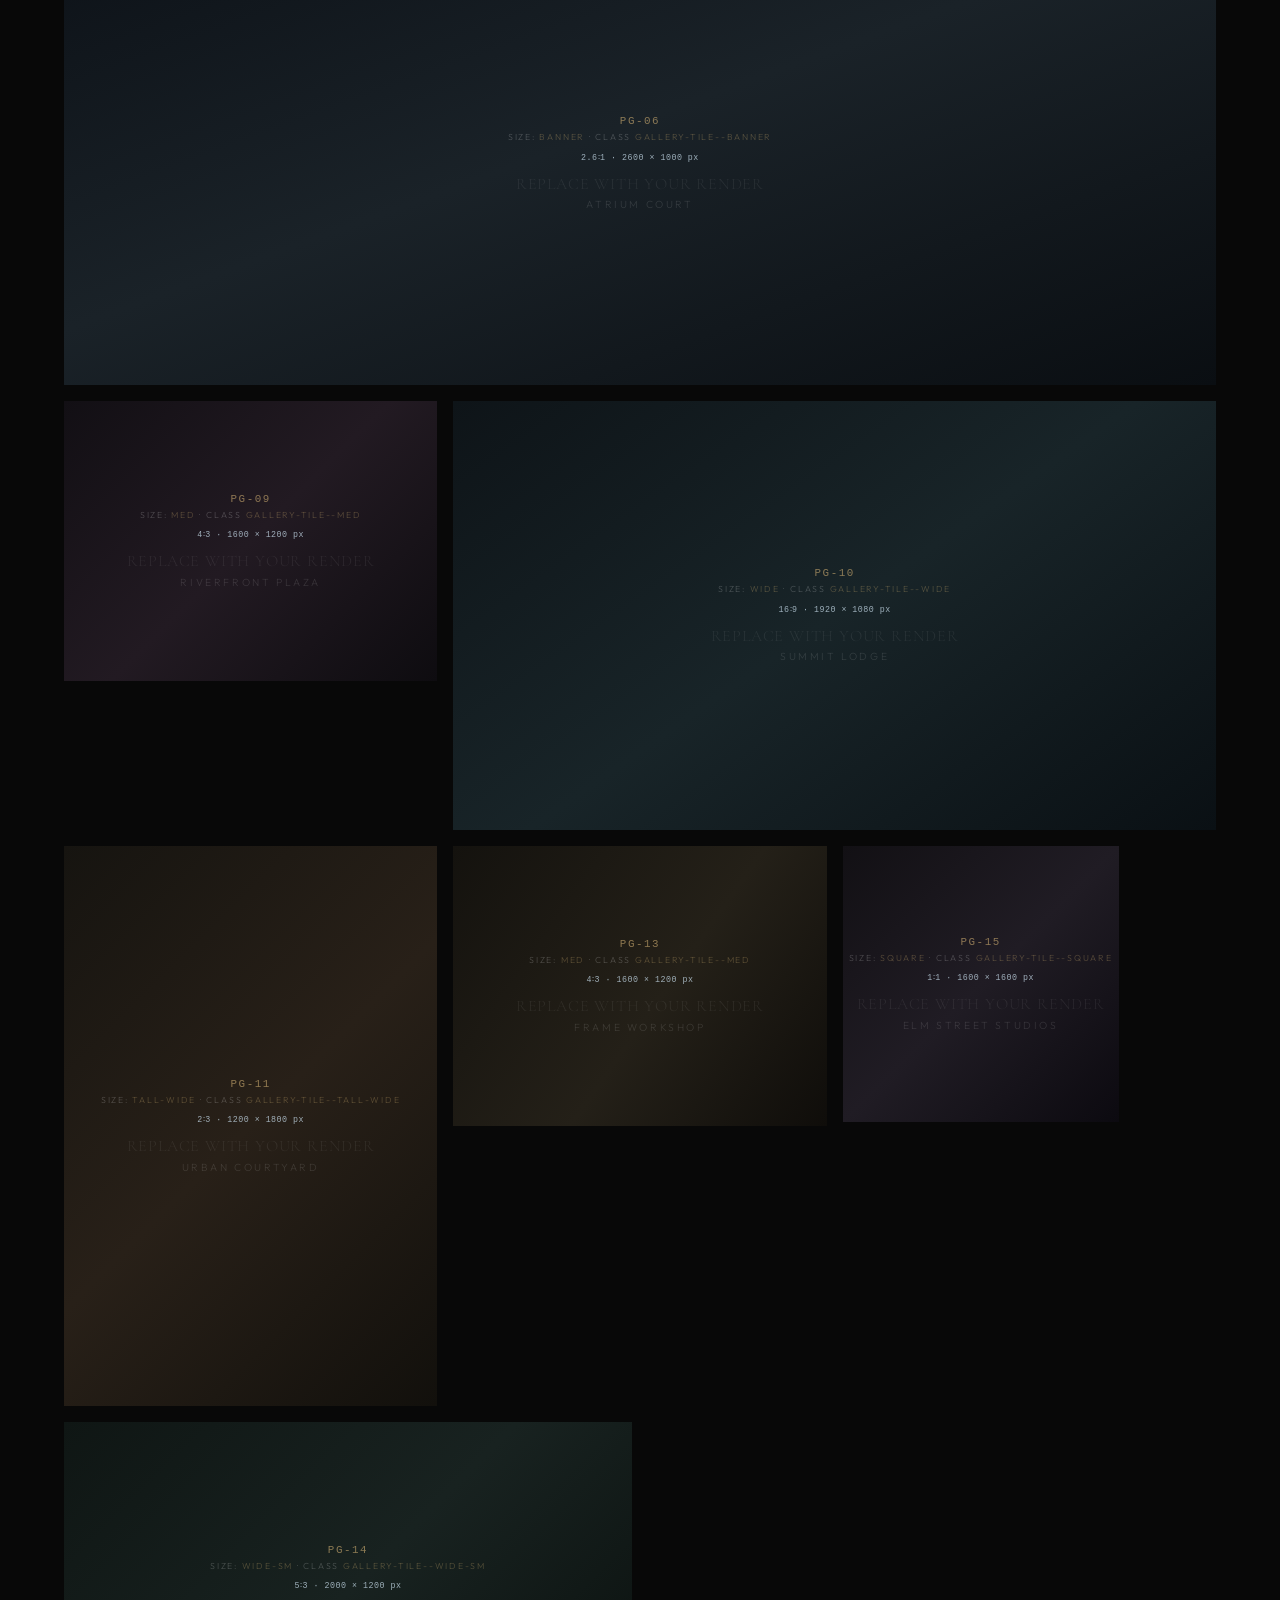
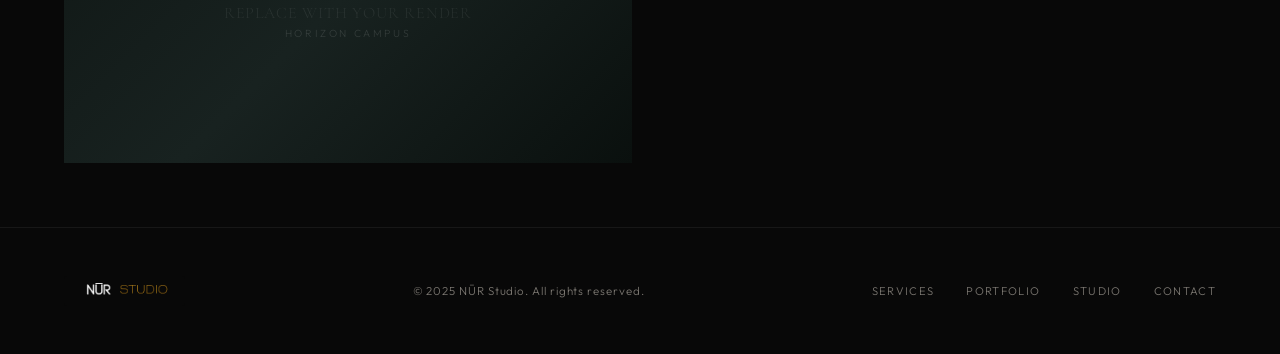
==== commit 8d6eba76: "Remove nav logo tagline and shorten document title Co-authored-by: Cursor <cursoragent@cursor.com>" ====
--- a/portfolio-all.html
+++ b/portfolio-all.html
@@ -23,7 +23,6 @@
     <span class="logo-mark">
       <img src="assets/logo/nur-studio-logo.png" alt="NŪR STUDIO logo" class="logo-img" width="220" height="64" />
     </span>
-    <span class="logo-tagline">Architectural Rendering Studio</span>
   </a>
   <ul class="nav-links">
     <li><a href="index.html#services">Services</a></li>
--- a/main/main.css
+++ b/main/main.css
@@ -44,9 +44,7 @@
 }
 .logo {
   display: inline-flex;
-  flex-direction: column;
-  align-items: flex-start;
-  gap: 0.3rem;
+  align-items: center;
   text-decoration: none;
   line-height: 1;
   color: inherit;
@@ -71,15 +69,6 @@
 }
 nav.scrolled .logo-img {
   height: 1.75rem;
-}
-.logo-tagline {
-  font-family: 'Outfit', sans-serif;
-  font-size: 0.6rem;
-  font-weight: 300;
-  letter-spacing: 0.15em;
-  text-transform: uppercase;
-  color: var(--text);
-  opacity: 0.45;
 }
 .nav-links { display: flex; gap: 2.5rem; list-style: none; }
 .nav-links a {
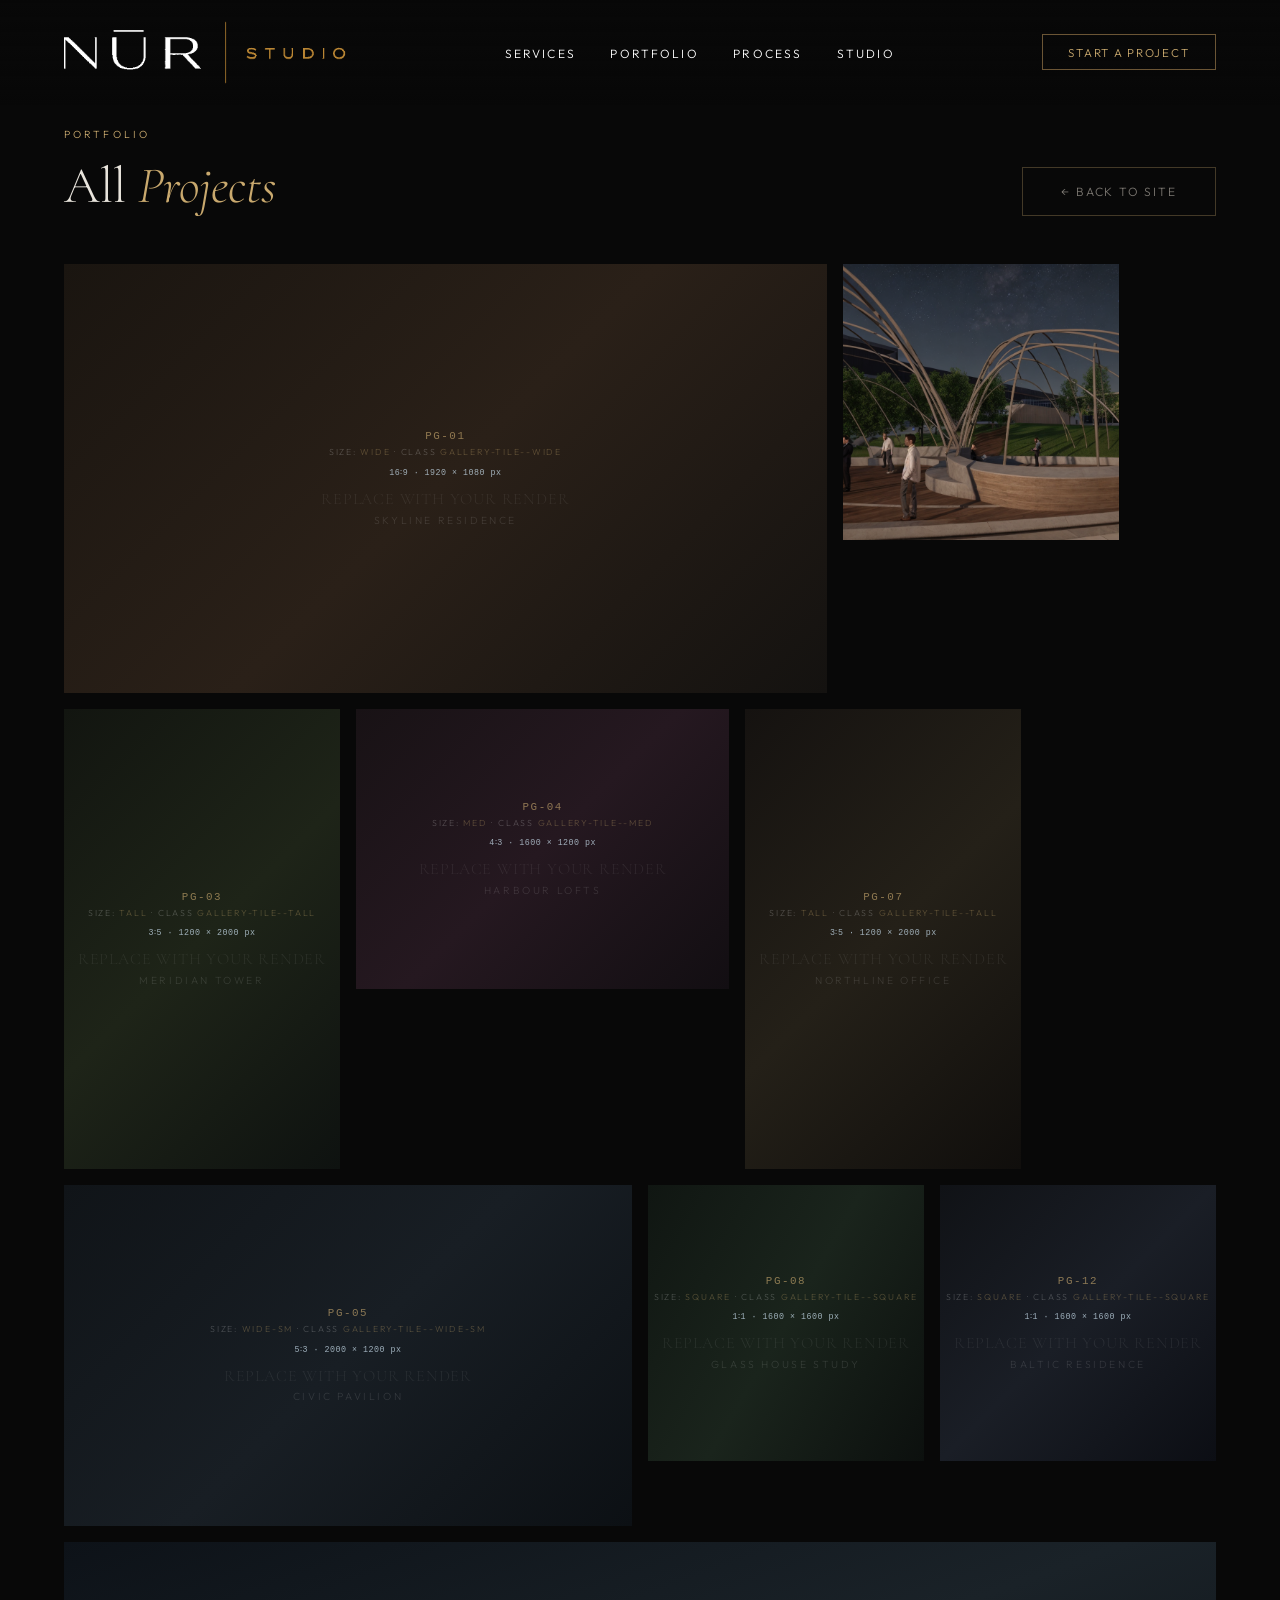
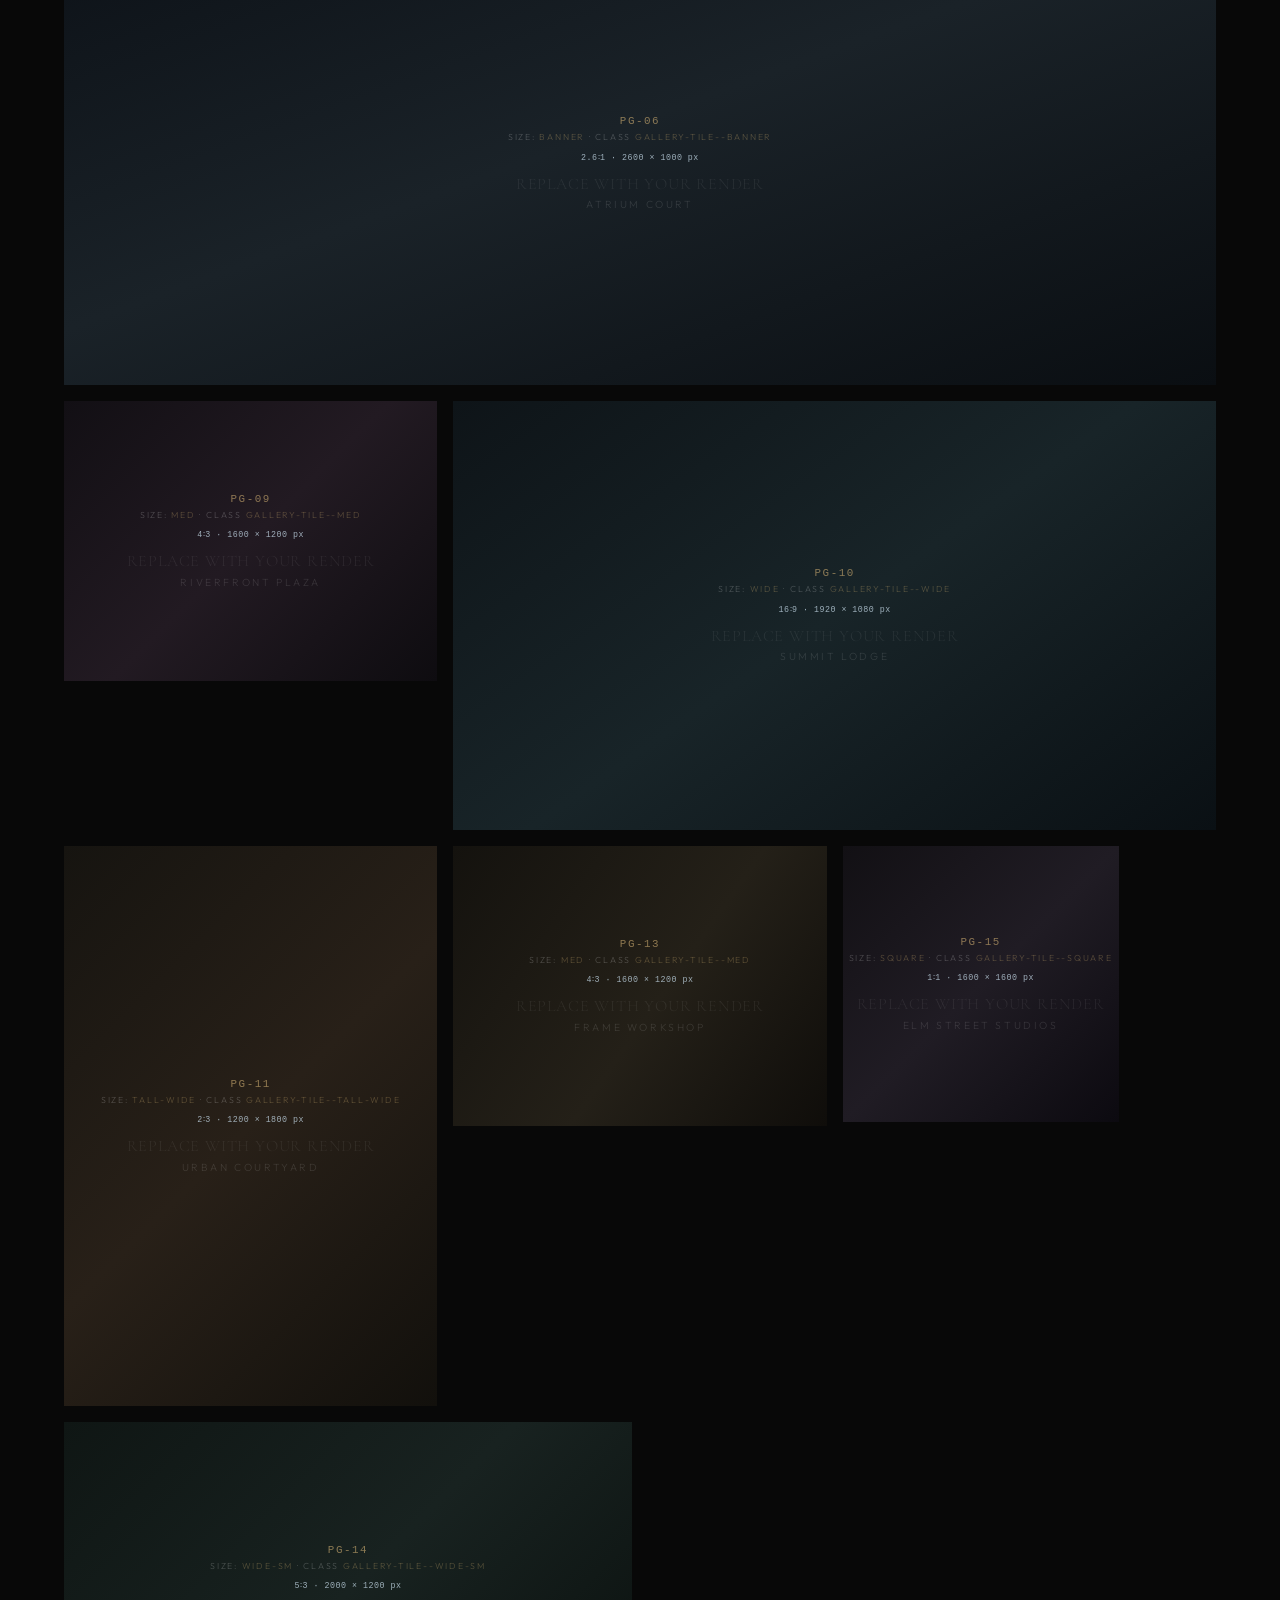
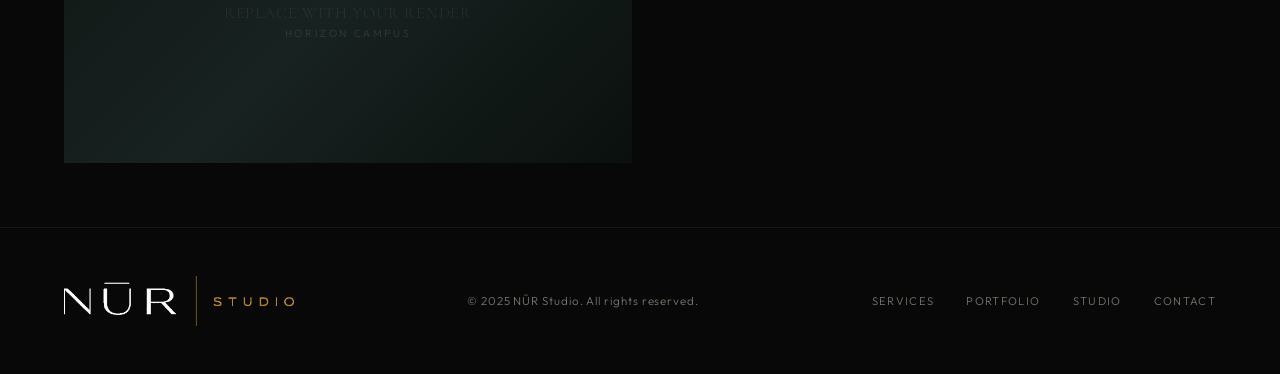
==== commit e10e90d6: "Improve mobile navigation and touch responsiveness Add a responsive hamburger menu and anchor scroll" ====
--- a/portfolio-all.html
+++ b/portfolio-all.html
@@ -24,12 +24,25 @@
       <img src="assets/logo/nur-studio-logo.png" alt="NŪR STUDIO logo" class="logo-img" width="220" height="64" />
     </span>
   </a>
-  <ul class="nav-links">
+
+  <button
+    id="navToggle"
+    class="nav-toggle"
+    type="button"
+    aria-label="Open menu"
+    aria-controls="navMenu"
+    aria-expanded="false"
+  >
+    <span class="nav-toggle__icon" aria-hidden="true"></span>
+  </button>
+
+  <ul id="navMenu" class="nav-links" aria-label="Primary navigation">
     <li><a href="index.html#services">Services</a></li>
     <li><a href="index.html#portfolio">Portfolio</a></li>
     <li><a href="index.html#process">Process</a></li>
     <li><a href="index.html#about">Studio</a></li>
   </ul>
+
   <a href="index.html#contact" class="nav-cta">Start a Project</a>
 </nav>
 
@@ -85,7 +98,7 @@
     </article>
     <article id="pg-tile-03" class="portfolio-item gallery-tile--tall">
       <div class="portfolio-placeholder p3">
-        <img src="assets/images/homepage/heros/hero-background/HeroSEC-01.jpg" data-src-base="assets/images/homepage/heros/hero-background/HeroSEC-01" data-missing="remove" alt="Meridian Tower — exterior mixed-use visualization" class="gallery-img auto-ext-image" loading="lazy" />
+        <img src="assets/images/homepage/heros/hero-background/HeroSEC-01.png" data-src-base="assets/images/homepage/heros/hero-background/HeroSEC-01" data-missing="remove" alt="Meridian Tower — exterior mixed-use visualization" class="gallery-img auto-ext-image" loading="lazy" />
         <div class="placeholder-label">
           <div class="tile-nomenclature">
             <span class="tile-ref">PG-03</span>
@@ -351,5 +364,7 @@
 </footer>
 
 <script src="main/image-fallback.js"></script>
+<script src="main/main.js"></script>
+<script src="sections/portfolio/portfolio.js"></script>
 </body>
 </html>
--- a/main/main.css
+++ b/main/main.css
@@ -12,9 +12,14 @@
   --muted: #7a7670;
   --border: rgba(201,169,110,0.15);
   --border-dim: rgba(255,255,255,0.06);
+  --nav-offset: 96px;
 }
 
 html { scroll-behavior: smooth; }
+html { scroll-padding-top: var(--nav-offset); }
+
+/* When navigating via #anchors, the fixed navbar should not cover content. */
+section[id] { scroll-margin-top: var(--nav-offset); }
 
 body {
   background: var(--bg);
@@ -32,54 +37,104 @@
   display: flex;
   align-items: center;
   justify-content: space-between;
-  padding: 2rem 4rem;
+  gap: 2rem;
+  padding: 1.35rem 4rem;
+  isolation: isolate;
   background: linear-gradient(to bottom, rgba(8,8,8,0.9) 0%, transparent 100%);
-  transition: padding 0.4s;
-}
-nav.scrolled {
-  padding: 1.2rem 4rem;
-  background: rgba(8,8,8,0.97);
+}
+/* Fades in on scroll (opacity interpolates; swapping background types does not) */
+nav::before {
+  content: '';
+  position: absolute;
+  inset: 0;
+  z-index: 0;
+  background: rgba(8,8,8,0.94);
+  -webkit-backdrop-filter: blur(12px);
   backdrop-filter: blur(12px);
-  border-bottom: 1px solid var(--border-dim);
+  border-bottom: 1px solid transparent;
+  opacity: 0;
+  transition: opacity 0.78s ease-in-out, border-color 0.78s ease-in-out;
+  pointer-events: none;
+}
+nav.scrolled::before {
+  opacity: 1;
+  border-bottom-color: var(--border-dim);
+}
+nav > * {
+  position: relative;
+  z-index: 1;
 }
 .logo {
   display: inline-flex;
   align-items: center;
+  margin-right: 0.75rem;
   text-decoration: none;
   line-height: 1;
   color: inherit;
 }
-/* PNG has opaque black instead of alpha — blend knocks black to page bg inside isolated box */
 .logo-mark {
   display: inline-block;
   line-height: 0;
-  isolation: isolate;
-  background: var(--bg);
-  padding: 0.12rem 0.32rem;
-  border-radius: 3px;
 }
 .logo-img {
-  height: 2rem;
+  height: 3.85rem;
   width: auto;
-  max-width: min(52vw, 220px);
+  max-width: min(72vw, 420px);
   display: block;
   object-fit: contain;
   object-position: left center;
-  mix-blend-mode: lighten;
-}
-nav.scrolled .logo-img {
-  height: 1.75rem;
-}
-.nav-links { display: flex; gap: 2.5rem; list-style: none; }
+}
+.nav-links { display: flex; gap: 2.15rem; list-style: none; }
 .nav-links a {
   text-decoration: none;
-  color: var(--muted);
+  color: #fff;
   font-size: 0.75rem;
   letter-spacing: 0.18em;
   text-transform: uppercase;
   transition: color 0.3s;
 }
 .nav-links a:hover { color: var(--gold); }
+
+.nav-toggle {
+  display: none;
+  width: 44px;
+  height: 44px;
+  border-radius: 12px;
+  border: 1px solid rgba(201,169,110,0.22);
+  background: rgba(8,8,8,0.65);
+  color: var(--text);
+  align-items: center;
+  justify-content: center;
+}
+.nav-toggle:focus-visible {
+  outline: 2px solid var(--gold);
+  outline-offset: 2px;
+}
+
+.nav-toggle__icon {
+  width: 18px;
+  height: 2px;
+  background: rgba(232,228,220,0.95);
+  border-radius: 999px;
+  position: relative;
+}
+.nav-toggle__icon::before,
+.nav-toggle__icon::after {
+  content: '';
+  position: absolute;
+  left: 0;
+  right: 0;
+  height: 2px;
+  border-radius: 999px;
+  background: rgba(232,228,220,0.95);
+}
+.nav-toggle__icon::before { top: -6px; }
+.nav-toggle__icon::after { top: 6px; }
+
+/* Mobile menu open state */
+nav.nav-open .nav-toggle__icon { background: transparent; }
+nav.nav-open .nav-toggle__icon::before { top: 0; transform: rotate(45deg); }
+nav.nav-open .nav-toggle__icon::after { top: 0; transform: rotate(-45deg); }
 .nav-cta {
   font-size: 0.72rem;
   letter-spacing: 0.15em;
@@ -141,6 +196,20 @@
 }
 .btn-ghost:hover { border-color: var(--gold); color: var(--gold); transform: translateY(-2px); }
 
+/* Hero CTA: inverted from .btn-primary — black fill, gold label */
+.hero-cta-group .btn-ghost {
+  background: #000;
+  color: var(--gold);
+  border-color: var(--gold-dim);
+  transition: background 0.3s, color 0.3s, border-color 0.3s, transform 0.2s;
+}
+.hero-cta-group .btn-ghost:hover {
+  background: #141414;
+  color: var(--gold-light);
+  border-color: var(--gold);
+  transform: translateY(-2px);
+}
+
 /* Footer */
 footer {
   background: var(--bg);
@@ -153,19 +222,14 @@
 .footer-logo {
   display: flex;
   align-items: center;
-  isolation: isolate;
-  background: var(--bg);
-  padding: 0.12rem 0.35rem;
-  border-radius: 3px;
   line-height: 0;
 }
 .footer-logo-img {
-  height: 1.65rem;
+  height: 3.15rem;
   width: auto;
-  max-width: 200px;
+  max-width: 380px;
   object-fit: contain;
   object-position: left center;
-  mix-blend-mode: lighten;
 }
 .footer-copy {
   font-size: 0.72rem;
@@ -211,14 +275,43 @@
 .icon-building { }
 
 @media (max-width: 1024px) {
-  nav { padding: 1.5rem 2rem; }
-  nav.scrolled { padding: 1rem 2rem; }
+  nav { gap: 1rem; padding: 1rem 1.25rem; }
+  nav.scrolled { padding: 1rem 1.25rem; }
   section { padding: 6rem 2rem; }
   footer { flex-direction: column; gap: 1.5rem; text-align: center; }
   .footer-logo { justify-content: center; }
   .logo { align-items: center; }
   .logo-mark { text-align: center; }
-  .logo-img { object-position: center; }
+  .logo-img { height: 3.05rem; max-width: min(74vw, 335px); object-position: center; }
   .footer-logo-img { object-position: center; }
-  .nav-links { display: none; }
-}
+  .nav-toggle { display: inline-flex; }
+  .nav-links {
+    display: none;
+    position: absolute;
+    top: 100%;
+    left: 1rem;
+    right: 1rem;
+    padding: 1rem 0;
+    margin: 0;
+    flex-direction: column;
+    gap: 0.75rem;
+    background: rgba(8,8,8,0.93);
+    border: 1px solid var(--border-dim);
+    border-top: none;
+    -webkit-backdrop-filter: blur(12px);
+    backdrop-filter: blur(12px);
+  }
+  nav.nav-open .nav-links { display: flex; }
+}
+
+@media (max-width: 640px) {
+  nav { padding: 0.85rem 1rem; }
+  section { padding: 5.25rem 1.25rem; }
+  footer { padding: 2.5rem 1.25rem; }
+
+  .btn-primary,
+  .btn-ghost {
+    padding: 0.9rem 1.6rem;
+    font-size: 0.72rem;
+  }
+}
--- a/sections/portfolio/portfolio.css
+++ b/sections/portfolio/portfolio.css
@@ -27,6 +27,10 @@
   overflow: hidden;
   background: var(--surface);
   cursor: pointer;
+}
+.portfolio-grid .portfolio-item,
+.portfolio-all-grid .portfolio-item {
+  cursor: zoom-in;
 }
 .portfolio-grid > .portfolio-item:nth-child(1) { grid-column: 1 / 6; grid-row: 1 / 2; }
 .portfolio-grid > .portfolio-item:nth-child(2) { grid-column: 6 / 9; grid-row: 1 / 2; }
@@ -99,14 +103,12 @@
 .portfolio-overlay {
   position: absolute;
   inset: 0;
-  background: rgba(8,8,8,0);
+  background: transparent;
   display: flex;
   flex-direction: column;
   justify-content: flex-end;
   padding: 2rem;
-  transition: background 0.4s;
-}
-.portfolio-item:hover .portfolio-overlay { background: rgba(8,8,8,0.65); }
+}
 .portfolio-info { transform: translateY(12px); opacity: 0; transition: all 0.4s; }
 .portfolio-item:hover .portfolio-info { transform: translateY(0); opacity: 1; }
 .portfolio-info h3 {
@@ -155,7 +157,6 @@
   position: relative;
   overflow: hidden;
   margin: 0;
-  cursor: pointer;
 }
 .portfolio-all-grid .portfolio-placeholder {
   position: absolute;
@@ -295,3 +296,121 @@
   .portfolio-all-grid .gallery-tile--tall,
   .portfolio-all-grid .gallery-tile--tall-wide { aspect-ratio: 3 / 4; }
 }
+
+/* Click-to-enlarge lightbox (home + portfolio-all) */
+body.portfolio-lightbox-open {
+  overflow: hidden;
+}
+.portfolio-lightbox {
+  position: fixed;
+  inset: 0;
+  z-index: 1000;
+  display: flex;
+  align-items: center;
+  justify-content: center;
+  padding: 3rem 1.5rem 2rem;
+  background: rgba(6, 6, 6, 0.94);
+  cursor: zoom-out;
+  opacity: 0;
+  visibility: hidden;
+  transition: opacity 0.28s ease, visibility 0.28s;
+}
+.portfolio-lightbox.is-open {
+  opacity: 1;
+  visibility: visible;
+}
+.portfolio-lightbox__nav,
+.portfolio-lightbox__close {
+  width: 2.75rem;
+  height: 2.75rem;
+  border: 1px solid var(--border);
+  border-radius: 50%;
+  background: rgba(8, 8, 8, 0.85);
+  color: var(--text);
+  font-size: 1.5rem;
+  line-height: 1;
+  font-weight: 300;
+  cursor: pointer;
+  display: flex;
+  align-items: center;
+  justify-content: center;
+  transition: background 0.2s, border-color 0.2s, color 0.2s;
+}
+.portfolio-lightbox__close {
+  position: fixed;
+  top: 1rem;
+  right: 1rem;
+  z-index: 1001;
+}
+.portfolio-lightbox__nav {
+  position: fixed;
+  top: 50%;
+  z-index: 1001;
+  transform: translateY(-50%);
+  font-size: 1.8rem;
+}
+.portfolio-lightbox__nav--prev {
+  left: 1rem;
+}
+.portfolio-lightbox__nav--next {
+  right: 1rem;
+}
+.portfolio-lightbox__nav:hover,
+.portfolio-lightbox__close:hover {
+  background: var(--gold);
+  border-color: var(--gold);
+  color: #0a0a0a;
+}
+.portfolio-lightbox__inner {
+  position: relative;
+  max-width: min(96vw, 1680px);
+  max-height: 88vh;
+  display: flex;
+  flex-direction: column;
+  align-items: center;
+  gap: 1rem;
+  cursor: default;
+}
+.portfolio-lightbox__img {
+  display: block;
+  max-width: 100%;
+  max-height: 78vh;
+  width: auto;
+  height: auto;
+  object-fit: contain;
+  box-shadow: 0 24px 80px rgba(0, 0, 0, 0.55);
+}
+.portfolio-lightbox__caption {
+  margin: 0;
+  max-width: 48rem;
+  text-align: center;
+  font-size: 0.72rem;
+  letter-spacing: 0.18em;
+  text-transform: uppercase;
+  color: var(--gold);
+  line-height: 1.6;
+}
+.portfolio-lightbox__caption:empty,
+.portfolio-lightbox__caption[hidden] {
+  display: none;
+}
+
+@media (prefers-reduced-motion: reduce) {
+  .portfolio-lightbox {
+    transition: none;
+  }
+}
+
+@media (max-width: 900px) {
+  .portfolio-lightbox__nav {
+    top: auto;
+    bottom: 1rem;
+    transform: none;
+  }
+  .portfolio-lightbox__nav--prev {
+    left: 1rem;
+  }
+  .portfolio-lightbox__nav--next {
+    right: 4.25rem;
+  }
+}
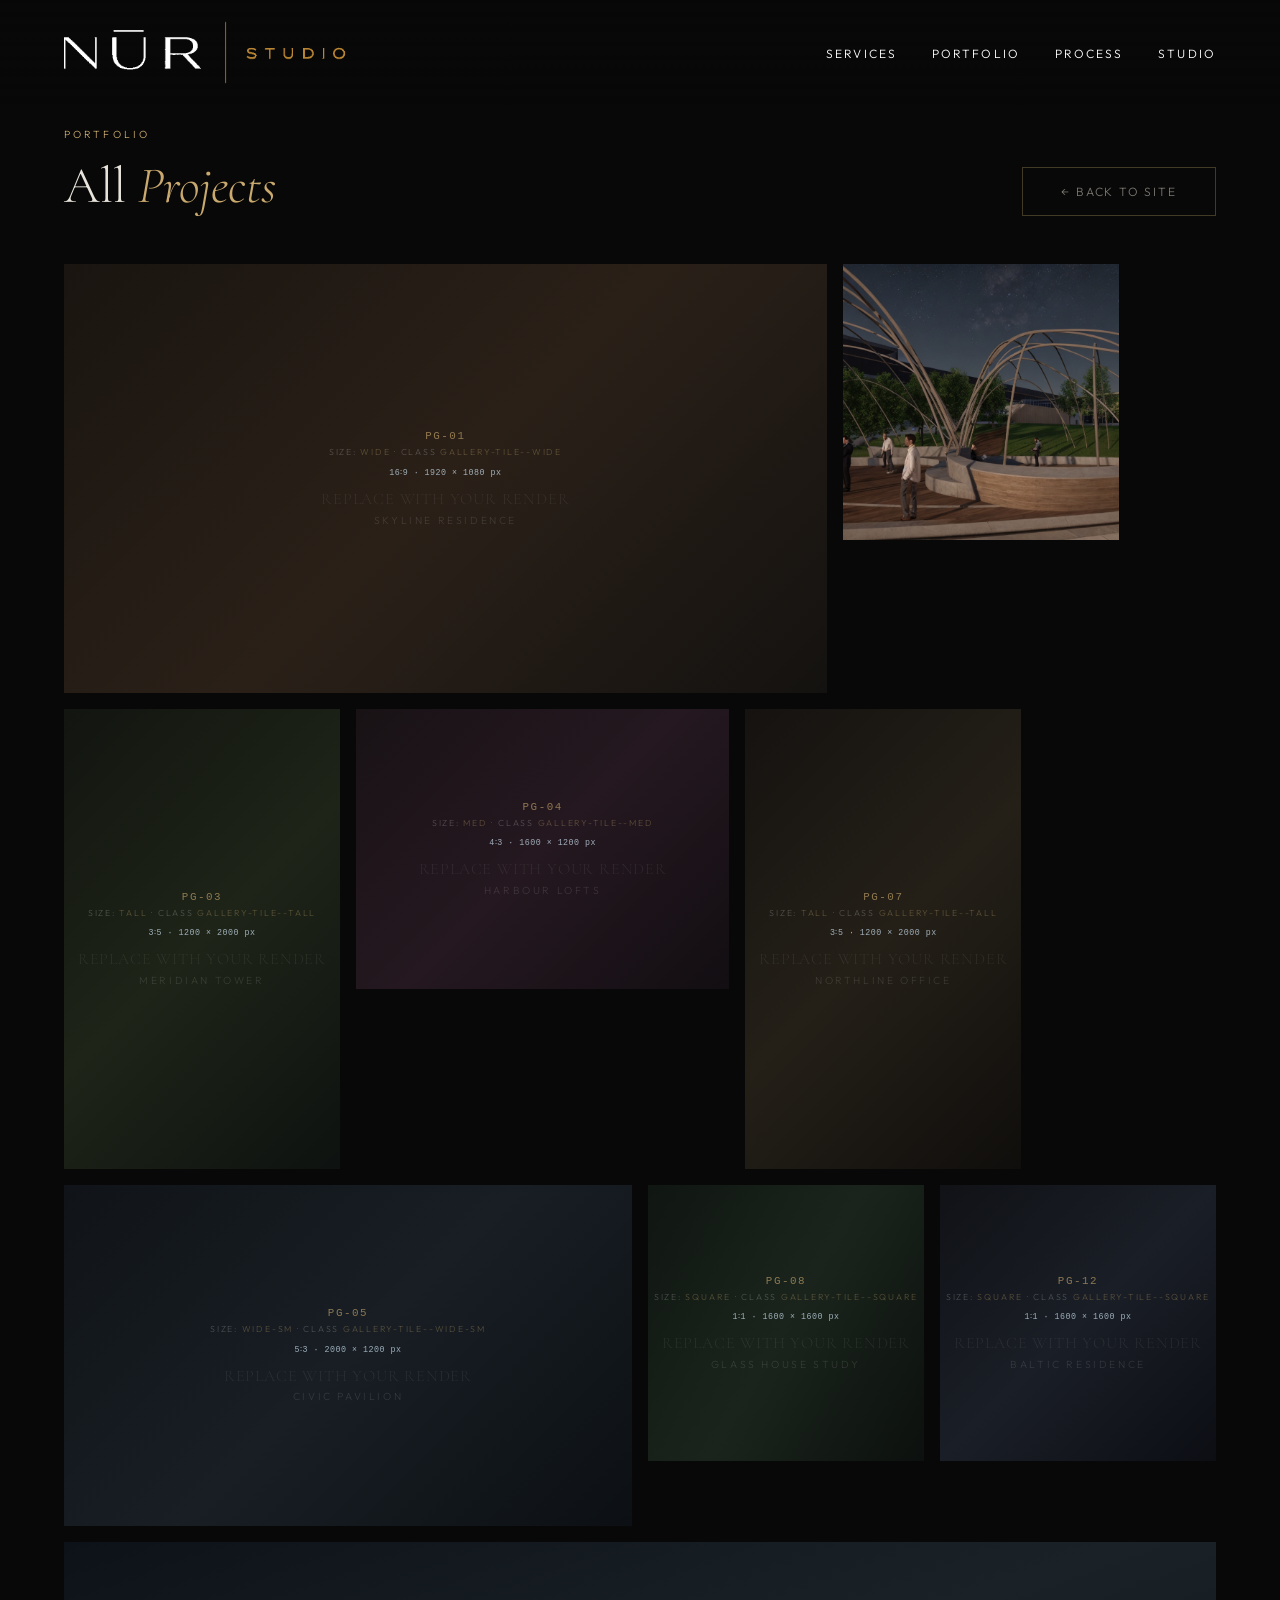
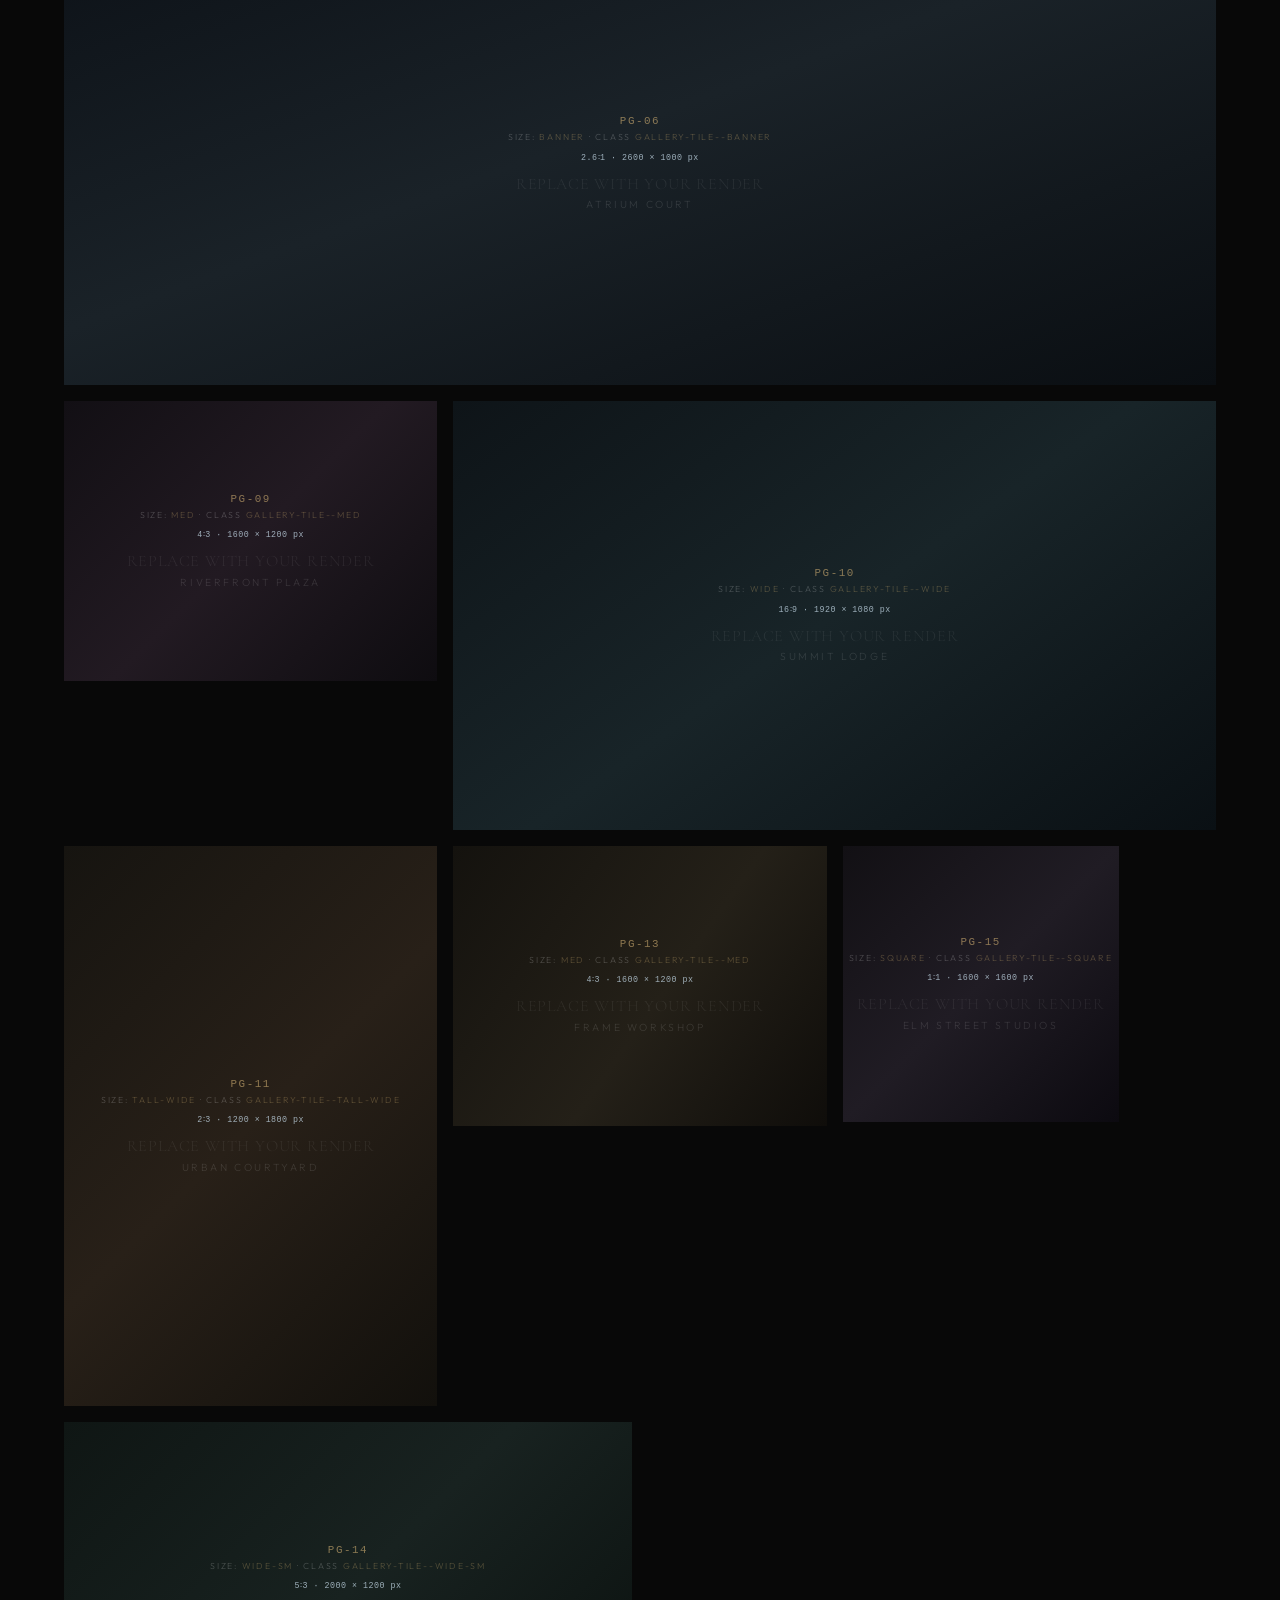
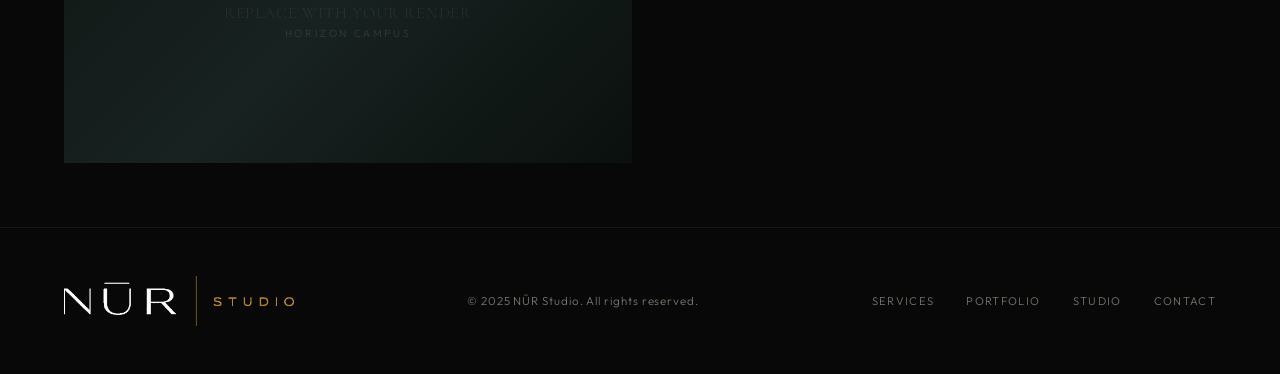
==== commit 50b3775b: "Refine mobile layout and menu styling Apply phone-focused UI refinements by simplifying nav actions," ====
--- a/portfolio-all.html
+++ b/portfolio-all.html
@@ -42,8 +42,6 @@
     <li><a href="index.html#process">Process</a></li>
     <li><a href="index.html#about">Studio</a></li>
   </ul>
-
-  <a href="index.html#contact" class="nav-cta">Start a Project</a>
 </nav>
 
 <main class="portfolio-all-page">
--- a/main/main.css
+++ b/main/main.css
@@ -284,23 +284,43 @@
   .logo-mark { text-align: center; }
   .logo-img { height: 3.05rem; max-width: min(74vw, 335px); object-position: center; }
   .footer-logo-img { object-position: center; }
-  .nav-toggle { display: inline-flex; }
+  .nav-toggle { display: inline-flex; margin-left: auto; }
   .nav-links {
     display: none;
     position: absolute;
     top: 100%;
-    left: 1rem;
     right: 1rem;
-    padding: 1rem 0;
+    left: auto;
+    width: max-content;
+    max-width: calc(100vw - 2rem);
+    padding: 0.75rem 0.7rem;
     margin: 0;
     flex-direction: column;
-    gap: 0.75rem;
-    background: rgba(8,8,8,0.93);
-    border: 1px solid var(--border-dim);
-    border-top: none;
-    -webkit-backdrop-filter: blur(12px);
-    backdrop-filter: blur(12px);
+    align-items: stretch;
+    gap: 0.55rem;
+    text-align: right;
+    background: rgba(8, 8, 8, 0.38);
+    border: 1px solid rgba(201, 169, 110, 0.24);
+    border-radius: 10px;
+    box-shadow: 0 12px 34px rgba(0, 0, 0, 0.35);
+    -webkit-backdrop-filter: blur(6px) saturate(106%);
+    backdrop-filter: blur(6px) saturate(106%);
   }
+  .nav-links li {
+    width: 100%;
+    display: block;
+    text-align: right;
+    list-style: none;
+  }
+  .nav-links a {
+    width: 100%;
+    display: block;
+    text-align: right;
+    color: rgba(201, 169, 110, 0.95);
+    letter-spacing: 0.17em;
+    font-size: 0.72rem;
+  }
+  .nav-links a:hover { color: var(--gold-light); }
   nav.nav-open .nav-links { display: flex; }
 }
 
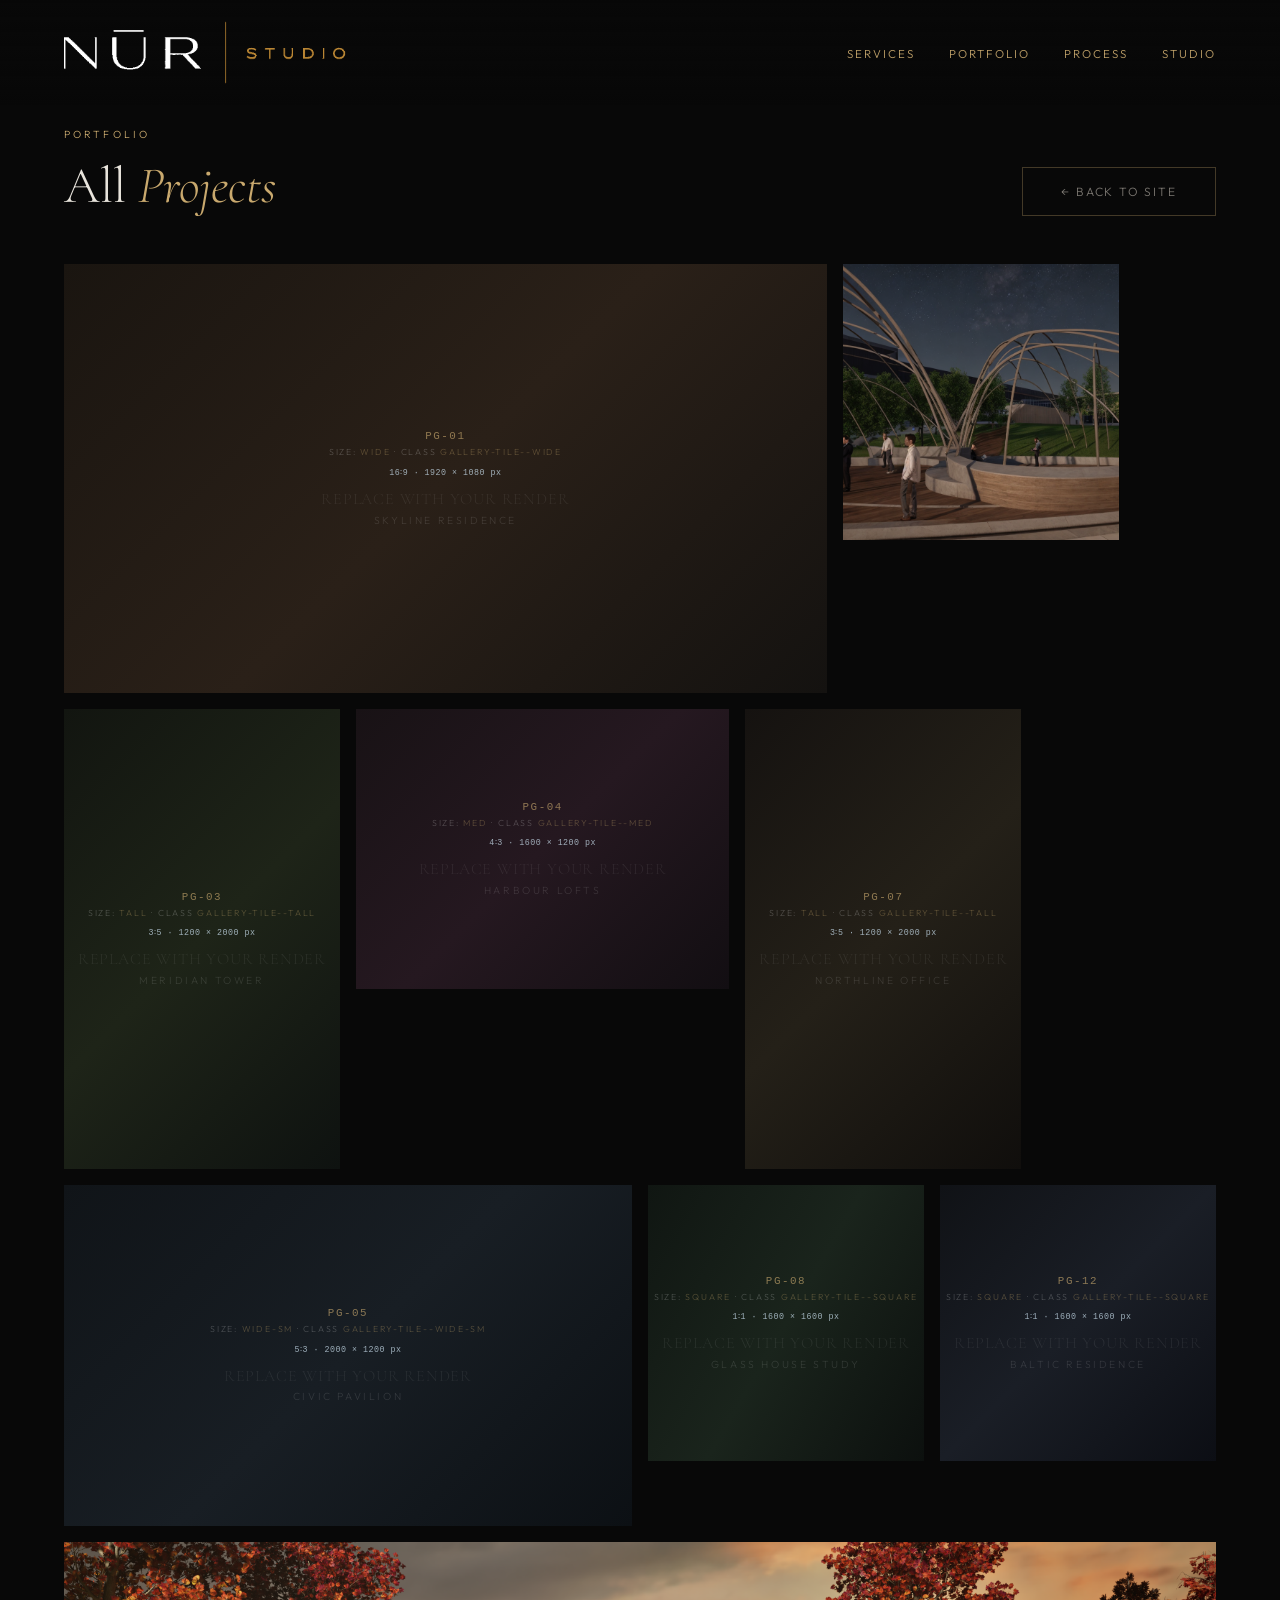
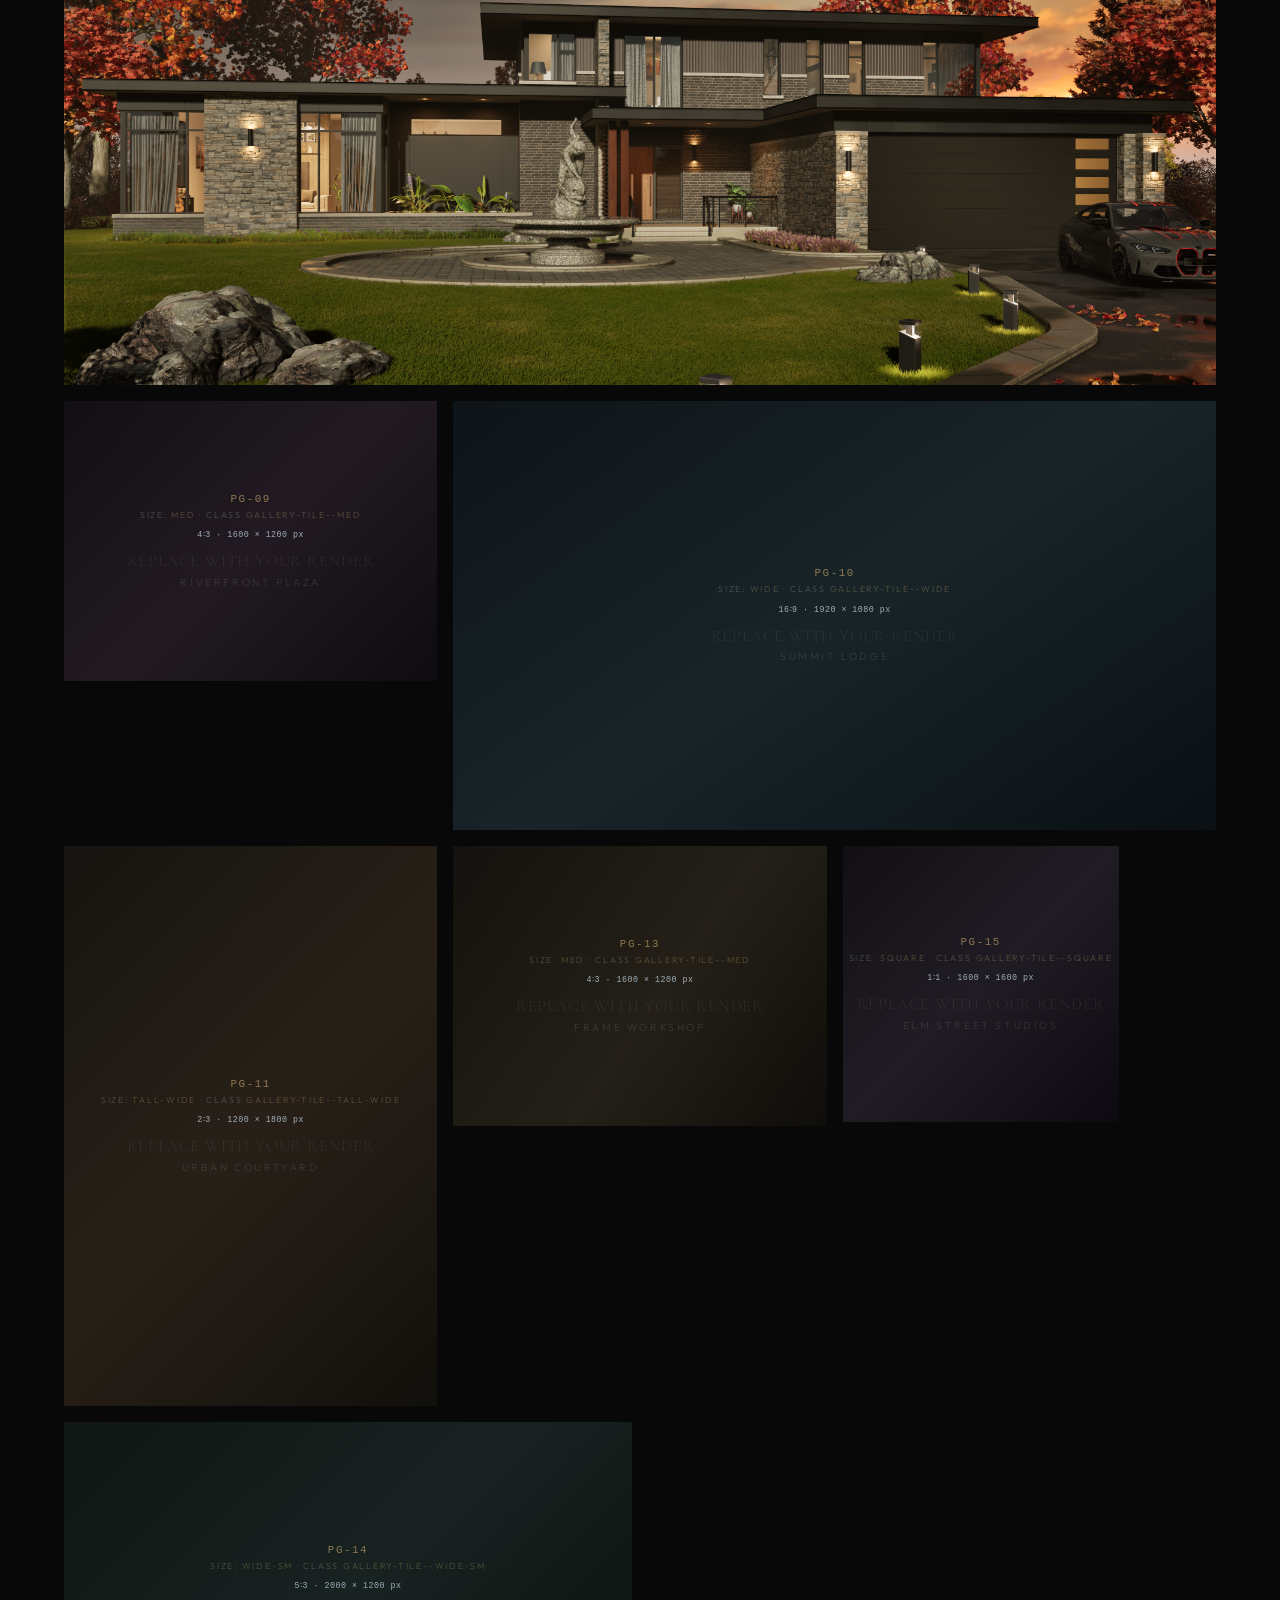
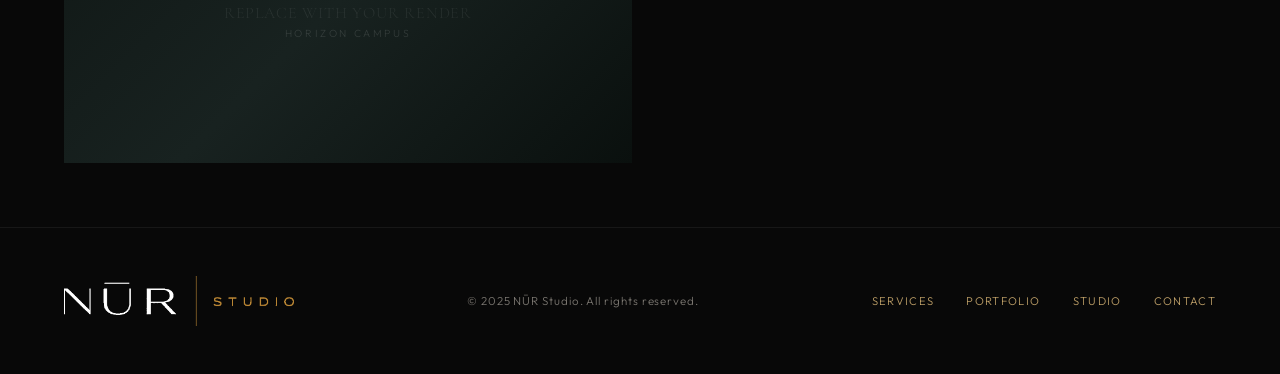
==== commit b445fbac: "Remove PG-03 hero image from portfolio-all tile Keep the PG-03 placeholder tile and overlay; drop th" ====
--- a/portfolio-all.html
+++ b/portfolio-all.html
@@ -96,7 +96,6 @@
     </article>
     <article id="pg-tile-03" class="portfolio-item gallery-tile--tall">
       <div class="portfolio-placeholder p3">
-        <img src="assets/images/homepage/heros/hero-background/HeroSEC-01.png" data-src-base="assets/images/homepage/heros/hero-background/HeroSEC-01" data-missing="remove" alt="Meridian Tower — exterior mixed-use visualization" class="gallery-img auto-ext-image" loading="lazy" />
         <div class="placeholder-label">
           <div class="tile-nomenclature">
             <span class="tile-ref">PG-03</span>
--- a/main/main.css
+++ b/main/main.css
@@ -87,19 +87,19 @@
 .nav-links { display: flex; gap: 2.15rem; list-style: none; }
 .nav-links a {
   text-decoration: none;
-  color: #fff;
-  font-size: 0.75rem;
-  letter-spacing: 0.18em;
+  color: rgba(201, 169, 110, 0.95);
+  font-size: 0.72rem;
+  letter-spacing: 0.17em;
   text-transform: uppercase;
   transition: color 0.3s;
 }
-.nav-links a:hover { color: var(--gold); }
+.nav-links a:hover { color: var(--gold-light); }
 
 .nav-toggle {
   display: none;
   width: 44px;
   height: 44px;
-  border-radius: 12px;
+  border-radius: 0;
   border: 1px solid rgba(201,169,110,0.22);
   background: rgba(8,8,8,0.65);
   color: var(--text);
@@ -241,11 +241,11 @@
   font-size: 0.7rem;
   letter-spacing: 0.12em;
   text-transform: uppercase;
-  color: var(--muted);
+  color: rgba(201, 169, 110, 0.95);
   text-decoration: none;
   transition: color 0.3s;
 }
-.footer-links a:hover { color: var(--gold); }
+.footer-links a:hover { color: var(--gold-light); }
 
 /* Animations used across sections */
 @keyframes fadeUp {
@@ -301,7 +301,7 @@
     text-align: right;
     background: rgba(8, 8, 8, 0.38);
     border: 1px solid rgba(201, 169, 110, 0.24);
-    border-radius: 10px;
+    border-radius: 0;
     box-shadow: 0 12px 34px rgba(0, 0, 0, 0.35);
     -webkit-backdrop-filter: blur(6px) saturate(106%);
     backdrop-filter: blur(6px) saturate(106%);
@@ -325,7 +325,9 @@
 }
 
 @media (max-width: 640px) {
-  nav { padding: 0.85rem 1rem; }
+  /* Keep bar height identical when .scrolled kicks in (scrolled rule in 1024px block had higher specificity). */
+  nav,
+  nav.scrolled { padding: 0.85rem 1rem; }
   section { padding: 5.25rem 1.25rem; }
   footer { padding: 2.5rem 1.25rem; }
 
--- a/sections/portfolio/portfolio.css
+++ b/sections/portfolio/portfolio.css
@@ -278,17 +278,19 @@
 }
 @media (max-width: 1024px) {
   .portfolio-all-page { padding: 6rem 2rem 3rem; }
+  /* One column on phone/tablet so every tile is the same width as the content area. */
+  .portfolio-all-grid {
+    grid-template-columns: 1fr;
+    grid-auto-flow: row;
+  }
+  .portfolio-all-grid .portfolio-item {
+    grid-column: 1 / -1;
+    width: 100%;
+    max-width: 100%;
+    justify-self: stretch;
+  }
 }
 @media (max-width: 640px) {
-  .portfolio-all-grid .gallery-tile--banner,
-  .portfolio-all-grid .gallery-tile--wide,
-  .portfolio-all-grid .gallery-tile--wide-sm,
-  .portfolio-all-grid .gallery-tile--med,
-  .portfolio-all-grid .gallery-tile--square,
-  .portfolio-all-grid .gallery-tile--tall,
-  .portfolio-all-grid .gallery-tile--tall-wide {
-    grid-column: span 12;
-  }
   .portfolio-all-grid .gallery-tile--banner { aspect-ratio: 16 / 10; }
   .portfolio-all-grid .gallery-tile--wide-sm,
   .portfolio-all-grid .gallery-tile--med { aspect-ratio: 4 / 3; }
